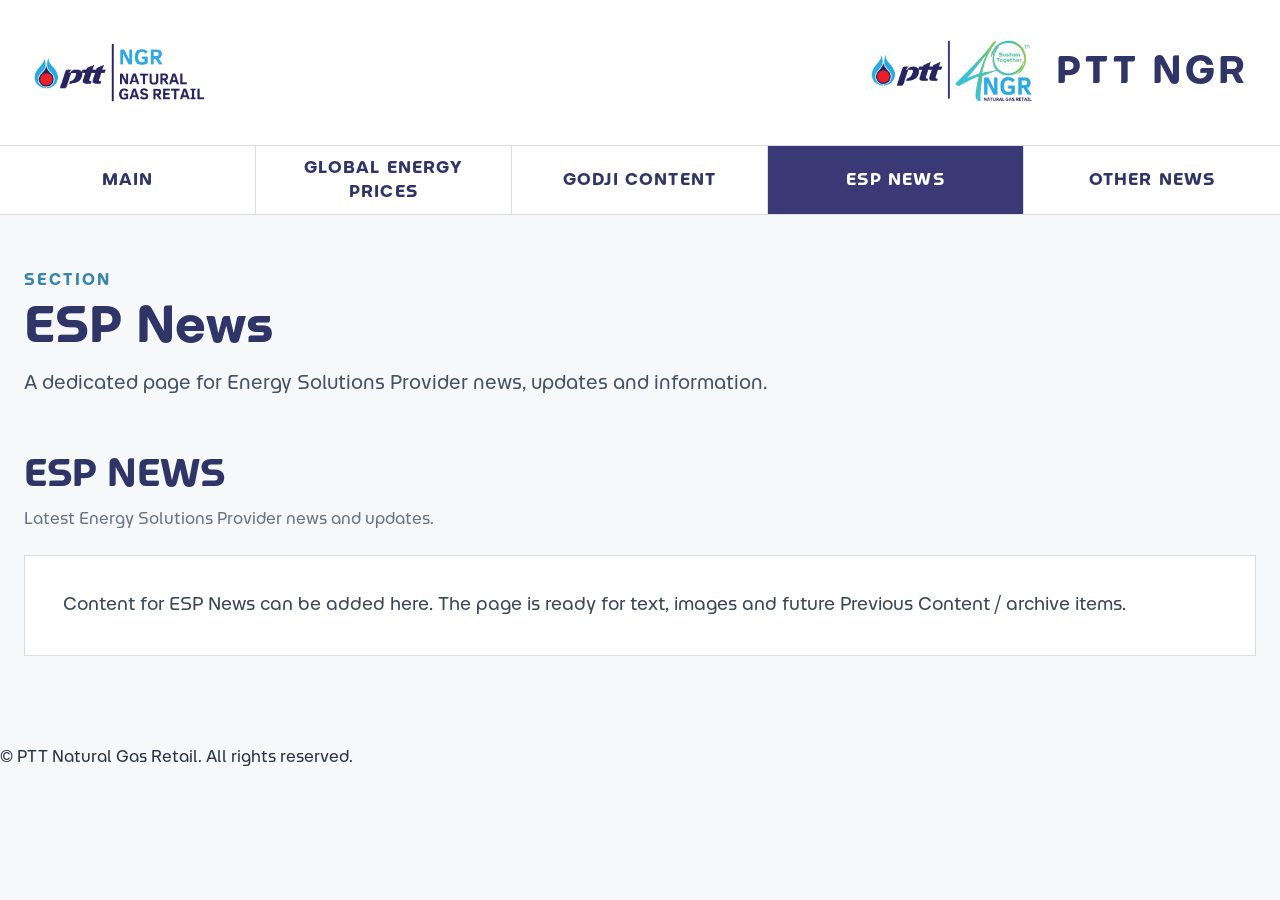
==== esp-news.html @ f8e851e9 "Add files via upload" ====
<!DOCTYPE html>
<html lang="en">
<head>
  <meta charset="UTF-8" />
  <meta name="viewport" content="width=device-width, initial-scale=1.0" />
  <title>PTT NGR | ESP News</title>

  <style>
    @font-face {
      font-family: "PTT45";
      src: url("assets/PTT45Pride-Regular.otf") format("opentype");
      font-weight: 400;
    }
    @font-face {
      font-family: "PTT45";
      src: url("assets/PTT45Pride-Bold.otf") format("opentype");
      font-weight: 700;
    }

    :root {
      --navy: #2f3567;
      --navy-dark: #292c5a;
      --blue: #3785a8;
      --line: #d7dbe2;
      --text: #263445;
      --muted: #667486;
      --page: #f7f8fa;
      --white: #ffffff;
    }

    * {
      box-sizing: border-box;
    }

    html {
      scroll-behavior: smooth;
    }

    body {
      margin: 0;
      background: var(--page);
      color: var(--text);
      font-family: "PTT45", Arial, sans-serif;
    }

    /* =========================
       HEADER
    ========================= */
    .site-header {
      background: var(--white);
      border-bottom: 1px solid var(--line);
    }

    .top-header {
      min-height: 145px;
      padding: 22px 32px;
      display: flex;
      align-items: center;
      justify-content: space-between;
      gap: 30px;
    }

    .brand-left img {
      width: 175px;
      max-width: 100%;
      display: block;
      object-fit: contain;
    }

    .brand-right {
      display: flex;
      align-items: center;
      gap: 22px;
      margin-left: auto;
    }

    .brand-anniversary {
      width: 165px;
      max-height: 95px;
      object-fit: contain;
      display: block;
    }

    .portal-title {
      text-align: right;
      white-space: nowrap;
    }

    .portal-title strong {
      display: block;
      color: var(--navy);
      font-size: clamp(30px, 3vw, 50px);
      line-height: 1;
      letter-spacing: 0.08em;
      font-weight: 700;
    }

    .portal-title span {
      display: block;
      margin-top: 10px;
      color: #3c4858;
      font-size: 16px;
    }

    /* =========================
       NAV
    ========================= */
    .main-nav {
      display: grid;
      grid-template-columns: repeat(5, 1fr);
      border-top: 1px solid var(--line);
    }

    .main-nav a {
      min-height: 68px;
      padding: 0 20px;
      display: flex;
      align-items: center;
      justify-content: center;
      border-right: 1px solid var(--line);
      color: var(--navy);
      text-decoration: none;
      font-size: 17px;
      font-weight: 700;
      letter-spacing: 0.07em;
      text-align: center;
      transition: background 0.2s ease, color 0.2s ease;
    }

    .main-nav a:last-child {
      border-right: 0;
    }

    .main-nav a:hover,
    .main-nav a.active {
      background: #3a3975;
      color: white;
    }

    /* =========================
       PAGE
    ========================= */
    .page {
      width: min(1280px, calc(100% - 48px));
      margin: 0 auto;
      padding: 54px 0 90px;
    }

    .eyebrow {
      margin: 0 0 7px;
      color: var(--blue);
      font-size: 16px;
      font-weight: 700;
      letter-spacing: 0.12em;
      text-transform: uppercase;
    }

    .page-title {
      margin: 0;
      color: var(--navy);
      font-size: clamp(34px, 4vw, 54px);
      line-height: 1.1;
      font-weight: 700;
    }

    .page-intro {
      max-width: 900px;
      margin: 14px 0 0;
      color: #435264;
      font-size: 19px;
      line-height: 1.55;
    }

    /* =========================
       CONTENT SECTIONS
    ========================= */
    .content-section {
      margin-top: 54px;
    }

    .section-heading {
      margin-bottom: 22px;
    }

    .section-heading h2 {
      margin: 0;
      color: var(--navy);
      font-size: clamp(28px, 3vw, 40px);
      line-height: 1.15;
    }

    .section-heading p {
      max-width: 950px;
      margin: 10px 0 0;
      color: var(--muted);
      font-size: 16px;
      line-height: 1.6;
    }

    /* About */
    .about-card {
      background: var(--white);
      border: 1px solid var(--line);
      padding: 34px 38px;
    }

    .about-card p {
      margin: 0;
      font-size: 18px;
      line-height: 1.75;
      color: #394757;
    }

    .about-card p + p {
      margin-top: 18px;
    }

    .more-info {
      margin-top: 24px;
      font-size: 17px;
      line-height: 1.6;
    }

    .more-info a {
      color: var(--blue);
      font-weight: 700;
      text-decoration: none;
    }

    .more-info a:hover {
      text-decoration: underline;
    }


    /* About our Business: text and map inside the same white card */
    .about-card-with-map {
      display: grid;
      grid-template-columns: minmax(0, 1fr) 300px;
      gap: 32px;
      align-items: stretch;
    }

    .about-text {
      min-width: 0;
    }

    .about-map {
      appearance: none;
      font: inherit;
      color: inherit;
      text-align: left;
      width: 300px;
      align-self: start;
      justify-self: end;
      margin: 0;
      border: 1px solid var(--line);
      background: var(--white);
      padding: 8px;
      cursor: zoom-in;
    }

    .about-map img {
      width: 100%;
      height: auto;
      display: block;
      object-fit: contain;
    }

    /* Value-chain images: always stay inside the white content card */
    .process-stack {
      width: 100%;
      margin: 18px 0 34px;
    }

    .process-card {
      width: 100%;
      max-width: 100%;
      overflow: hidden;
      border: 1px solid var(--line);
      background: var(--white);
      padding: 10px;
    }

    .process-card img {
      display: block;
      width: 100%;
      max-width: 100%;
      height: auto;
      margin: 0 auto;
      object-fit: contain;
    }

    /* Click-to-enlarge image viewer */
    .image-modal {
      position: fixed;
      inset: 0;
      z-index: 9999;
      display: none;
      align-items: center;
      justify-content: center;
      padding: 0;
      background: rgba(10, 15, 30, 0.82);
      cursor: zoom-out;
    }

    .image-modal.is-open {
      display: flex;
    }

    .image-modal img {
      display: block;
      max-width: 100vw;
      max-height: 100vh;
      width: auto;
      height: auto;
      object-fit: contain;
      background: #fff;
      box-shadow: 0 18px 60px rgba(0, 0, 0, 0.45);
      cursor: default;
    }

    .image-modal .close-button {
      position: fixed;
      top: 18px;
      right: 22px;
      width: 42px;
      height: 42px;
      border: 0;
      border-radius: 50%;
      background: #fff;
      color: var(--navy);
      font-size: 28px;
      line-height: 42px;
      cursor: pointer;
    }

    @media (max-width: 900px) {
      .top-header {
        min-height: auto;
        padding: 20px 24px;
      }

      .brand-left img {
        width: 145px;
      }

      .brand-anniversary {
        width: 120px;
      }

      .portal-title span {
        font-size: 15px;
      }

      .page {
        width: min(100% - 36px, 1280px);
        padding-top: 42px;
      }

      .about-card {
        padding: 28px;
      }

      .about-card p {
        font-size: 17px;
      }

      .process-card,
      .map-card {
        padding: 12px;
      }

      .about-map {
        width: min(260px, 40%);
        align-self: start;
        justify-self: end;
      }
    }

    /* =========================
       MOBILE
    ========================= */
    @media (max-width: 640px) {
      .top-header {
        padding: 16px;
        gap: 14px;
      }

      .brand-left img {
        width: 100px;
      }

      .brand-right {
        gap: 10px;
      }

      .brand-anniversary {
        width: 70px;
      }

      .portal-title strong {
        font-size: 22px;
        letter-spacing: 0.05em;
      }

      .portal-title span {
        margin-top: 5px;
        font-size: 10px;
      }

      .main-nav {
        grid-template-columns: repeat(2, 1fr);
      }

      .main-nav a {
        min-height: 52px;
        padding: 8px 10px;
        border-bottom: 1px solid var(--line);
        font-size: 13px;
        letter-spacing: 0.03em;
      }

      .main-nav a:nth-child(2) {
        border-right: 0;
      }

      .page {
        width: calc(100% - 28px);
        padding: 34px 0 60px;
      }

      .eyebrow {
        font-size: 12px;
      }

      .page-title {
        font-size: 32px;
      }

      .page-intro {
        margin-top: 10px;
        font-size: 15px;
        line-height: 1.55;
      }

      .content-section {
        margin-top: 38px;
      }

      .section-heading {
        margin-bottom: 16px;
      }

      .section-heading h2 {
        font-size: 26px;
      }

      .section-heading p {
        margin-top: 7px;
        font-size: 15px;
      }

      .about-card {
        padding: 22px 18px;
      }

      .about-card p {
        font-size: 15px;
        line-height: 1.65;
      }

      .about-map {
        width: min(100%, 220px);
        margin: 20px auto 0;
        padding: 6px;
      }

      .process-stack {
        gap: 18px;
      }

      .process-card,
      .map-card {
        padding: 6px;
      }

      .image-note {
        font-size: 12px;
      }

      .more-info {
        margin-top: 18px;
        font-size: 15px;
      }

      .image-modal {
        padding: 14px;
      }

      .image-modal .close-button {
        top: 10px;
        right: 10px;
        width: 38px;
        height: 38px;
        font-size: 25px;
        line-height: 38px;
      }

      .process-card {
        padding: 6px;
      }
    }
  
    @media (max-width: 900px) {
      .about-card-with-map {
        grid-template-columns: minmax(0, 1fr) 180px;
        gap: 22px;
      }
    }

    @media (max-width: 700px) {
      .about-card-with-map {
        grid-template-columns: 1fr;
      }

      .about-map {
        width: min(100%, 220px);
        justify-self: center;
        margin-top: 8px;
      }
    }

  </style>
</head>

<body>

  <header class="site-header">
    <div class="top-header">

      <!-- LEFT LOGO -->
      <div class="brand-left">
        <img src="assets/PTT NGR color_0.png" alt="PTT NGR">
      </div>

      <!-- RIGHT LOGOS + PORTAL NAME -->
      <div class="brand-right">
        <img class="brand-anniversary" src="assets/PTT_40_years.png" alt="PTT NGR 40 Years">

        <div class="portal-title">
          <strong>PTT NGR</strong>
        </div>
      </div>

    </div>

    <nav class="main-nav">
      <a href="index.html">MAIN</a>
      <a href="global-energy-prices.html">GLOBAL ENERGY PRICES</a>
      <a href="godji-content.html">GODJI CONTENT</a>
      <a class="active" href="esp-news.html">ESP NEWS</a>
      <a href="other-news.html">OTHER NEWS</a>
    </nav>
  </header>


  <main class="page">

    <p class="eyebrow">SECTION</p>
    <h1 class="page-title">ESP News</h1>
    <p class="page-intro">
      A dedicated page for Energy Solutions Provider news, updates and information.
    </p>

    <section class="content-section">
      <div class="section-heading">
        <h2>ESP NEWS</h2>
        <p>Latest Energy Solutions Provider news and updates.</p>
      </div>

      <div class="about-card">
        <p>
          Content for ESP News can be added here. The page is ready for text,
          images and future Previous Content / archive items.
        </p>
      </div>
    </section>

  </main>


  <footer>
    © PTT Natural Gas Retail. All rights reserved.
  </footer>


  <!-- Full-size image viewer -->
  <div class="image-modal" id="imageModal" aria-hidden="true">
    <button class="close-button" type="button" aria-label="Close image viewer">×</button>
    <img id="imageModalImg" src="" alt="">
  </div>

  <script>
    (function () {
      const modal = document.getElementById('imageModal');
      const modalImg = document.getElementById('imageModalImg');
      const closeButton = modal.querySelector('.close-button');
      const mapButton = document.querySelector('.about-map');

      function openModal(src, alt) {
        modalImg.src = src;
        modalImg.alt = alt || '';
        modal.classList.add('is-open');
        modal.setAttribute('aria-hidden', 'false');
        document.body.style.overflow = 'hidden';
      }

      function closeModal() {
        modal.classList.remove('is-open');
        modal.setAttribute('aria-hidden', 'true');
        document.body.style.overflow = '';
      }

      if (mapButton) {
        mapButton.addEventListener('click', function () {
          const img = mapButton.querySelector('img');
          openModal(img.src, img.alt);
        });
      }

      closeButton.addEventListener('click', closeModal);

      modal.addEventListener('click', function (event) {
        if (event.target === modal) closeModal();
      });

      document.addEventListener('keydown', function (event) {
        if (event.key === 'Escape' && modal.classList.contains('is-open')) {
          closeModal();
        }
      });
    })();
  </script>

</body>
</html>
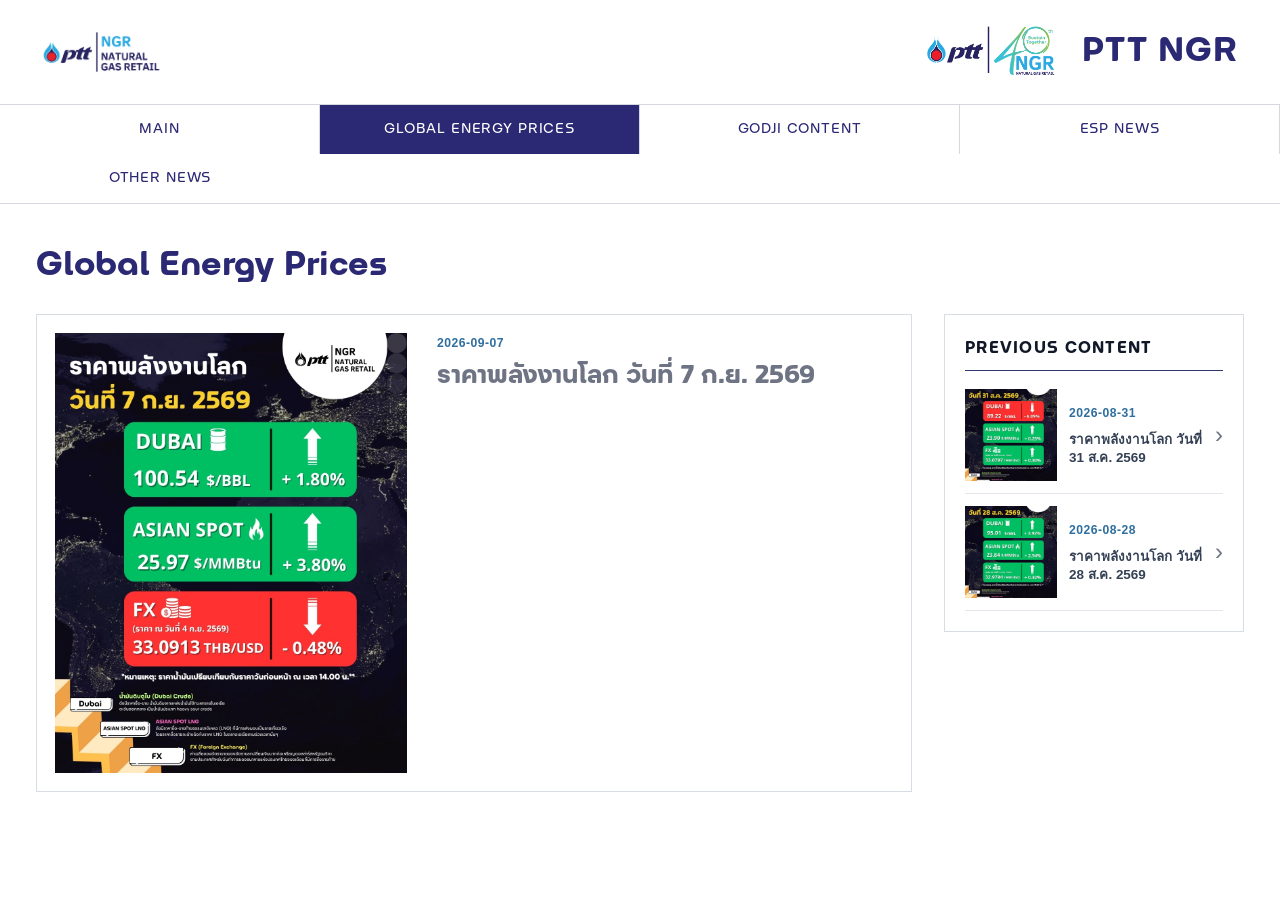
==== commit 82fab668: "Add files via upload" ====
--- a/esp-news.html
+++ b/esp-news.html
@@ -1,646 +1,576 @@
-<!DOCTYPE html>
+<!doctype html>
 <html lang="en">
 <head>
-  <meta charset="UTF-8" />
-  <meta name="viewport" content="width=device-width, initial-scale=1.0" />
-  <title>PTT NGR | ESP News</title>
-
-  <style>
-    @font-face {
-      font-family: "PTT45";
-      src: url("assets/PTT45Pride-Regular.otf") format("opentype");
-      font-weight: 400;
-    }
-    @font-face {
-      font-family: "PTT45";
-      src: url("assets/PTT45Pride-Bold.otf") format("opentype");
-      font-weight: 700;
-    }
-
-    :root {
-      --navy: #2f3567;
-      --navy-dark: #292c5a;
-      --blue: #3785a8;
-      --line: #d7dbe2;
-      --text: #263445;
-      --muted: #667486;
-      --page: #f7f8fa;
-      --white: #ffffff;
-    }
-
-    * {
-      box-sizing: border-box;
-    }
-
-    html {
-      scroll-behavior: smooth;
-    }
-
-    body {
-      margin: 0;
-      background: var(--page);
-      color: var(--text);
-      font-family: "PTT45", Arial, sans-serif;
-    }
-
-    /* =========================
-       HEADER
-    ========================= */
-    .site-header {
-      background: var(--white);
-      border-bottom: 1px solid var(--line);
-    }
-
-    .top-header {
-      min-height: 145px;
-      padding: 22px 32px;
-      display: flex;
-      align-items: center;
-      justify-content: space-between;
-      gap: 30px;
-    }
-
-    .brand-left img {
-      width: 175px;
-      max-width: 100%;
-      display: block;
-      object-fit: contain;
-    }
-
-    .brand-right {
-      display: flex;
-      align-items: center;
-      gap: 22px;
-      margin-left: auto;
-    }
-
-    .brand-anniversary {
-      width: 165px;
-      max-height: 95px;
-      object-fit: contain;
-      display: block;
-    }
-
-    .portal-title {
-      text-align: right;
-      white-space: nowrap;
-    }
-
-    .portal-title strong {
-      display: block;
-      color: var(--navy);
-      font-size: clamp(30px, 3vw, 50px);
-      line-height: 1;
-      letter-spacing: 0.08em;
-      font-weight: 700;
-    }
-
-    .portal-title span {
-      display: block;
-      margin-top: 10px;
-      color: #3c4858;
-      font-size: 16px;
-    }
-
-    /* =========================
-       NAV
-    ========================= */
-    .main-nav {
-      display: grid;
-      grid-template-columns: repeat(5, 1fr);
-      border-top: 1px solid var(--line);
-    }
-
-    .main-nav a {
-      min-height: 68px;
-      padding: 0 20px;
-      display: flex;
-      align-items: center;
-      justify-content: center;
-      border-right: 1px solid var(--line);
-      color: var(--navy);
-      text-decoration: none;
-      font-size: 17px;
-      font-weight: 700;
-      letter-spacing: 0.07em;
-      text-align: center;
-      transition: background 0.2s ease, color 0.2s ease;
-    }
-
-    .main-nav a:last-child {
-      border-right: 0;
-    }
-
-    .main-nav a:hover,
-    .main-nav a.active {
-      background: #3a3975;
-      color: white;
-    }
-
-    /* =========================
-       PAGE
-    ========================= */
-    .page {
-      width: min(1280px, calc(100% - 48px));
-      margin: 0 auto;
-      padding: 54px 0 90px;
-    }
-
-    .eyebrow {
-      margin: 0 0 7px;
-      color: var(--blue);
-      font-size: 16px;
-      font-weight: 700;
-      letter-spacing: 0.12em;
-      text-transform: uppercase;
-    }
-
-    .page-title {
-      margin: 0;
-      color: var(--navy);
-      font-size: clamp(34px, 4vw, 54px);
-      line-height: 1.1;
-      font-weight: 700;
-    }
-
-    .page-intro {
-      max-width: 900px;
-      margin: 14px 0 0;
-      color: #435264;
-      font-size: 19px;
-      line-height: 1.55;
-    }
-
-    /* =========================
-       CONTENT SECTIONS
-    ========================= */
-    .content-section {
-      margin-top: 54px;
-    }
-
-    .section-heading {
-      margin-bottom: 22px;
-    }
-
-    .section-heading h2 {
-      margin: 0;
-      color: var(--navy);
-      font-size: clamp(28px, 3vw, 40px);
-      line-height: 1.15;
-    }
-
-    .section-heading p {
-      max-width: 950px;
-      margin: 10px 0 0;
-      color: var(--muted);
-      font-size: 16px;
-      line-height: 1.6;
-    }
-
-    /* About */
-    .about-card {
-      background: var(--white);
-      border: 1px solid var(--line);
-      padding: 34px 38px;
-    }
-
-    .about-card p {
-      margin: 0;
-      font-size: 18px;
-      line-height: 1.75;
-      color: #394757;
-    }
-
-    .about-card p + p {
-      margin-top: 18px;
-    }
-
-    .more-info {
-      margin-top: 24px;
-      font-size: 17px;
-      line-height: 1.6;
-    }
-
-    .more-info a {
-      color: var(--blue);
-      font-weight: 700;
-      text-decoration: none;
-    }
-
-    .more-info a:hover {
-      text-decoration: underline;
-    }
-
-
-    /* About our Business: text and map inside the same white card */
-    .about-card-with-map {
-      display: grid;
-      grid-template-columns: minmax(0, 1fr) 300px;
-      gap: 32px;
-      align-items: stretch;
-    }
-
-    .about-text {
-      min-width: 0;
-    }
-
-    .about-map {
-      appearance: none;
-      font: inherit;
-      color: inherit;
-      text-align: left;
-      width: 300px;
-      align-self: start;
-      justify-self: end;
-      margin: 0;
-      border: 1px solid var(--line);
-      background: var(--white);
-      padding: 8px;
-      cursor: zoom-in;
-    }
-
-    .about-map img {
-      width: 100%;
-      height: auto;
-      display: block;
-      object-fit: contain;
-    }
-
-    /* Value-chain images: always stay inside the white content card */
-    .process-stack {
-      width: 100%;
-      margin: 18px 0 34px;
-    }
-
-    .process-card {
-      width: 100%;
-      max-width: 100%;
-      overflow: hidden;
-      border: 1px solid var(--line);
-      background: var(--white);
-      padding: 10px;
-    }
-
-    .process-card img {
-      display: block;
-      width: 100%;
-      max-width: 100%;
-      height: auto;
-      margin: 0 auto;
-      object-fit: contain;
-    }
-
-    /* Click-to-enlarge image viewer */
-    .image-modal {
-      position: fixed;
-      inset: 0;
-      z-index: 9999;
-      display: none;
-      align-items: center;
-      justify-content: center;
-      padding: 0;
-      background: rgba(10, 15, 30, 0.82);
-      cursor: zoom-out;
-    }
-
-    .image-modal.is-open {
-      display: flex;
-    }
-
-    .image-modal img {
-      display: block;
-      max-width: 100vw;
-      max-height: 100vh;
-      width: auto;
-      height: auto;
-      object-fit: contain;
-      background: #fff;
-      box-shadow: 0 18px 60px rgba(0, 0, 0, 0.45);
-      cursor: default;
-    }
-
-    .image-modal .close-button {
-      position: fixed;
-      top: 18px;
-      right: 22px;
-      width: 42px;
-      height: 42px;
-      border: 0;
-      border-radius: 50%;
-      background: #fff;
-      color: var(--navy);
-      font-size: 28px;
-      line-height: 42px;
-      cursor: pointer;
-    }
-
-    @media (max-width: 900px) {
-      .top-header {
-        min-height: auto;
-        padding: 20px 24px;
+<meta charset="utf-8">
+<meta name="viewport" content="width=device-width, initial-scale=1">
+<title>ESP News — PTT NGR</title>
+<link rel="stylesheet" href="style.css">
+<style>
+
+/* ===== CONTENT LAYOUT ===== */
+.page-grid{
+  display:grid;
+  grid-template-columns:minmax(0, 2.25fr) minmax(300px, .75fr);
+  gap:32px;
+  align-items:start;
+  margin-top:28px;
+}
+
+.latest-content{
+  min-width:0;
+}
+
+.latest-card{
+  border:1px solid #d8dce5;
+  background:#fff;
+  padding:18px;
+  display:grid;
+  grid-template-columns:minmax(280px, 42%) minmax(0, 1fr);
+  gap:30px;
+  align-items:start;
+}
+
+.latest-image{
+  width:100%;
+  overflow:hidden;
+  background:#eef1f5;
+  align-self:start;
+}
+
+.latest-image img{
+  width:100%;
+  height:auto;
+  object-fit:contain;
+  display:block;
+}
+
+/* Image-only content: keep the portrait image centered and flush to the top. */
+.latest-card.image-only{
+  display:flex;
+  justify-content:center;
+  align-items:flex-start;
+  padding:18px;
+}
+
+.latest-card.image-only .latest-image{
+  width:min(100%, 620px);
+  margin:0 auto;
+}
+
+.latest-copy{
+  min-width:0;
+  font-size:.94rem;
+}
+
+.latest-copy time,
+.previous-copy time{
+  display:block;
+  color:#2f6f9f;
+  font-size:.76rem;
+  font-weight:700;
+  letter-spacing:.04em;
+  margin-bottom:8px;
+}
+
+.latest-copy h3{
+  margin:0 0 12px;
+  font-size:clamp(1.45rem, 2vw, 2.05rem);
+  line-height:1.18;
+}
+
+.content-paragraphs p{
+  margin:0 0 14px;
+  line-height:1.68;
+  font-size:.94rem;
+  color:#344054;
+}
+
+.content-paragraphs p:last-child{
+  margin-bottom:18px;
+}
+
+.read-more{
+  display:inline-block;
+  padding:10px 16px;
+  border:1px solid #30386b;
+  color:#30386b;
+  text-decoration:none;
+  font-weight:700;
+  letter-spacing:.06em;
+  font-size:.72rem;
+}
+
+.read-more:hover{
+  background:#30386b;
+  color:#fff;
+}
+
+.previous-sidebar{
+  border:1px solid #d8dce5;
+  background:#fff;
+  padding:20px;
+}
+
+.previous-sidebar h3{
+  margin:0 0 10px;
+  padding-bottom:9px;
+  border-bottom:1px solid #30386b;
+  font-size:1rem;
+  letter-spacing:.08em;
+  text-transform:uppercase;
+}
+
+.previous-list{
+  display:flex;
+  flex-direction:column;
+}
+
+.previous-item{
+  display:grid;
+  grid-template-columns:92px minmax(0,1fr) auto;
+  gap:12px;
+  align-items:center;
+  padding:12px 0;
+  border-bottom:1px solid #e3e6ec;
+  text-decoration:none;
+  color:inherit;
+  cursor:pointer;
+  background:none;
+  border-left:0;
+  border-right:0;
+  border-top:0;
+  width:100%;
+  text-align:left;
+  font:inherit;
+}
+
+.previous-item:first-child{
+  padding-top:8px;
+}
+
+.previous-item img{
+  width:92px;
+  aspect-ratio:1/1;
+  object-fit:cover;
+  display:block;
+  background:#eef1f5;
+}
+
+.previous-copy{
+  min-width:0;
+}
+
+.previous-copy span{
+  display:block;
+  font-size:.84rem;
+  line-height:1.38;
+  font-weight:600;
+  color:#344054;
+}
+
+.previous-item b{
+  font-size:1.5rem;
+  line-height:1;
+  font-weight:400;
+  color:#6f7484;
+}
+
+.previous-item:hover .previous-copy span{
+  color:#2f6f9f;
+}
+
+.empty-state{
+  border:1px dashed #c9ced8;
+  padding:24px;
+  color:#6f7484;
+  background:#fff;
+  font-size:.92rem;
+}
+
+.loading{
+  color:#6f7484;
+  font-size:.92rem;
+}
+
+/* Tablet */
+@media(max-width:1050px){
+  .page-grid{
+    grid-template-columns:minmax(0, 1.75fr) minmax(280px, .85fr);
+    gap:24px;
+  }
+
+  .latest-card{
+    grid-template-columns:minmax(230px, 42%) minmax(0, 1fr);
+    gap:22px;
+    padding:16px;
+  }
+
+  .latest-copy h3{
+    font-size:1.7rem;
+  }
+
+  .content-paragraphs p{
+    font-size:.91rem;
+  }
+}
+
+/* Small tablet */
+@media(max-width:820px){
+  .page-grid{
+    grid-template-columns:1fr;
+    gap:24px;
+  }
+
+  .previous-sidebar{
+    order:2;
+  }
+
+  .previous-list{
+    display:grid;
+    grid-template-columns:repeat(2, minmax(0, 1fr));
+    column-gap:20px;
+  }
+
+  .previous-item{
+    grid-template-columns:78px minmax(0, 1fr) auto;
+  }
+
+  .previous-item img{
+    width:78px;
+  }
+}
+
+/* Mobile */
+@media(max-width:620px){
+  .page-grid{
+    margin-top:22px;
+  }
+
+  .latest-card{
+    grid-template-columns:1fr;
+    gap:18px;
+    padding:14px;
+  }
+
+  .latest-image{
+    width:min(100%, 430px);
+    margin:0 auto;
+  }
+
+  .latest-copy{
+    font-size:.9rem;
+  }
+
+  .latest-copy time{
+    font-size:.73rem;
+    margin-bottom:6px;
+  }
+
+  .latest-copy h3{
+    font-size:1.5rem;
+    margin-bottom:10px;
+  }
+
+  .content-paragraphs p{
+    font-size:.9rem;
+    line-height:1.65;
+    margin-bottom:13px;
+  }
+
+  .previous-sidebar{
+    padding:16px;
+  }
+
+  .previous-list{
+    display:flex;
+  }
+
+  .previous-item{
+    grid-template-columns:76px minmax(0,1fr) auto;
+    gap:10px;
+    padding:10px 0;
+  }
+
+  .previous-item img{
+    width:76px;
+  }
+
+  .previous-copy time{
+    font-size:.7rem;
+    margin-bottom:4px;
+  }
+
+  .previous-copy span{
+    font-size:.82rem;
+  }
+
+  .previous-item b{
+    font-size:1.3rem;
+  }
+
+  .read-more{
+    padding:9px 13px;
+    font-size:.68rem;
+  }
+}
+
+@media(max-width:380px){
+  .latest-card{
+    padding:10px;
+  }
+
+  .latest-copy h3{
+    font-size:1.35rem;
+  }
+
+  .content-paragraphs p{
+    font-size:.86rem;
+  }
+}
+
+</style>
+</head>
+<body>
+<header>
+  <a href="index.html" aria-label="PTT NGR Main">
+    <img class="logo" src="assets/PTT NGR color_0.png" alt="PTT NGR logo">
+  </a>
+
+  <div class="header-right">
+    <img class="anniversary-logo" src="assets/PTT_40_years.png" alt="PTT 40 years NGR Natural Gas Retail">
+    <div class="brand">
+      <h1>PTT NGR</h1>
+    </div>
+  </div>
+</header>
+
+<nav class="nav" aria-label="Main navigation">
+  <a href="index.html">MAIN</a>
+  <a href="global-energy-prices.html" class="active">GLOBAL ENERGY PRICES</a>
+  <a href="godji-content.html">GODJI CONTENT</a>
+  <a href="esp-news.html">ESP NEWS</a>
+  <a href="other-news.html">OTHER NEWS</a>
+</nav>
+
+<main>
+  <h2>Global Energy Prices</h2>
+
+  <div class="page-grid">
+    <section class="latest-content" aria-label="Latest content">
+      <div id="latest-content" class="loading">Loading content…</div>
+    </section>
+
+    <aside class="previous-sidebar" aria-label="Previous Content">
+      <h3>Previous Content</h3>
+      <div id="previous-content" class="previous-list loading">Loading content…</div>
+    </aside>
+  </div>
+</main>
+
+<script>
+const DATA_FILE = "assets/content/global-energy-prices.json";
+let allItems = [];
+
+function safeText(value) {
+  return value == null ? "" : String(value);
+}
+
+function getParagraphs(item) {
+  if (Array.isArray(item.paragraphs)) {
+    return item.paragraphs
+      .map(p => safeText(p).trim())
+      .filter(Boolean);
+  }
+
+  return safeText(item.description)
+    .split(/\n\s*\n/)
+    .map(p => p.trim())
+    .filter(Boolean);
+}
+
+function renderLatest(item) {
+  const container = document.getElementById('latest-content');
+
+  if (!item) {
+    container.innerHTML = '<div class="empty-state">No content has been added yet.</div>';
+    return;
+  }
+
+  const headline = safeText(item.headline).trim();
+  const date = safeText(item.date).trim();
+  const image = safeText(item.image).trim();
+  const link = safeText(item.link).trim();
+  const paragraphs = getParagraphs(item);
+
+  const hasText = Boolean(headline || date || paragraphs.length || link);
+  const card = document.createElement('article');
+  card.className = 'latest-card' + (hasText ? '' : ' image-only');
+
+  if (image) {
+    const imageWrap = document.createElement('div');
+    imageWrap.className = 'latest-image';
+
+    const img = document.createElement('img');
+    img.src = image;
+    img.alt = headline || 'Content image';
+    img.loading = 'eager';
+
+    imageWrap.appendChild(img);
+    card.appendChild(imageWrap);
+  }
+
+  if (hasText) {
+    const copy = document.createElement('div');
+    copy.className = 'latest-copy';
+
+    if (date) {
+      const time = document.createElement('time');
+      time.dateTime = date;
+      time.textContent = date;
+      copy.appendChild(time);
+    }
+
+    if (headline) {
+      const h3 = document.createElement('h3');
+      h3.textContent = headline;
+      copy.appendChild(h3);
+    }
+
+    if (paragraphs.length) {
+      const paragraphsContainer = document.createElement('div');
+      paragraphsContainer.className = 'content-paragraphs';
+
+      paragraphs.forEach(paragraph => {
+        const p = document.createElement('p');
+        p.textContent = paragraph;
+        paragraphsContainer.appendChild(p);
+      });
+
+      copy.appendChild(paragraphsContainer);
+    }
+
+    if (link) {
+      const button = document.createElement('a');
+      button.className = 'read-more';
+      button.href = link;
+      button.textContent = 'READ MORE →';
+
+      if (/^https?:\/\//i.test(link)) {
+        button.target = '_blank';
+        button.rel = 'noopener noreferrer';
       }
 
-      .brand-left img {
-        width: 145px;
-      }
-
-      .brand-anniversary {
-        width: 120px;
-      }
-
-      .portal-title span {
-        font-size: 15px;
-      }
-
-      .page {
-        width: min(100% - 36px, 1280px);
-        padding-top: 42px;
-      }
-
-      .about-card {
-        padding: 28px;
-      }
-
-      .about-card p {
-        font-size: 17px;
-      }
-
-      .process-card,
-      .map-card {
-        padding: 12px;
-      }
-
-      .about-map {
-        width: min(260px, 40%);
-        align-self: start;
-        justify-self: end;
-      }
-    }
-
-    /* =========================
-       MOBILE
-    ========================= */
-    @media (max-width: 640px) {
-      .top-header {
-        padding: 16px;
-        gap: 14px;
-      }
-
-      .brand-left img {
-        width: 100px;
-      }
-
-      .brand-right {
-        gap: 10px;
-      }
-
-      .brand-anniversary {
-        width: 70px;
-      }
-
-      .portal-title strong {
-        font-size: 22px;
-        letter-spacing: 0.05em;
-      }
-
-      .portal-title span {
-        margin-top: 5px;
-        font-size: 10px;
-      }
-
-      .main-nav {
-        grid-template-columns: repeat(2, 1fr);
-      }
-
-      .main-nav a {
-        min-height: 52px;
-        padding: 8px 10px;
-        border-bottom: 1px solid var(--line);
-        font-size: 13px;
-        letter-spacing: 0.03em;
-      }
-
-      .main-nav a:nth-child(2) {
-        border-right: 0;
-      }
-
-      .page {
-        width: calc(100% - 28px);
-        padding: 34px 0 60px;
-      }
-
-      .eyebrow {
-        font-size: 12px;
-      }
-
-      .page-title {
-        font-size: 32px;
-      }
-
-      .page-intro {
-        margin-top: 10px;
-        font-size: 15px;
-        line-height: 1.55;
-      }
-
-      .content-section {
-        margin-top: 38px;
-      }
-
-      .section-heading {
-        margin-bottom: 16px;
-      }
-
-      .section-heading h2 {
-        font-size: 26px;
-      }
-
-      .section-heading p {
-        margin-top: 7px;
-        font-size: 15px;
-      }
-
-      .about-card {
-        padding: 22px 18px;
-      }
-
-      .about-card p {
-        font-size: 15px;
-        line-height: 1.65;
-      }
-
-      .about-map {
-        width: min(100%, 220px);
-        margin: 20px auto 0;
-        padding: 6px;
-      }
-
-      .process-stack {
-        gap: 18px;
-      }
-
-      .process-card,
-      .map-card {
-        padding: 6px;
-      }
-
-      .image-note {
-        font-size: 12px;
-      }
-
-      .more-info {
-        margin-top: 18px;
-        font-size: 15px;
-      }
-
-      .image-modal {
-        padding: 14px;
-      }
-
-      .image-modal .close-button {
-        top: 10px;
-        right: 10px;
-        width: 38px;
-        height: 38px;
-        font-size: 25px;
-        line-height: 38px;
-      }
-
-      .process-card {
-        padding: 6px;
-      }
-    }
-  
-    @media (max-width: 900px) {
-      .about-card-with-map {
-        grid-template-columns: minmax(0, 1fr) 180px;
-        gap: 22px;
-      }
-    }
-
-    @media (max-width: 700px) {
-      .about-card-with-map {
-        grid-template-columns: 1fr;
-      }
-
-      .about-map {
-        width: min(100%, 220px);
-        justify-self: center;
-        margin-top: 8px;
-      }
-    }
-
-  </style>
-</head>
-
-<body>
-
-  <header class="site-header">
-    <div class="top-header">
-
-      <!-- LEFT LOGO -->
-      <div class="brand-left">
-        <img src="assets/PTT NGR color_0.png" alt="PTT NGR">
-      </div>
-
-      <!-- RIGHT LOGOS + PORTAL NAME -->
-      <div class="brand-right">
-        <img class="brand-anniversary" src="assets/PTT_40_years.png" alt="PTT NGR 40 Years">
-
-        <div class="portal-title">
-          <strong>PTT NGR</strong>
-        </div>
-      </div>
-
-    </div>
-
-    <nav class="main-nav">
-      <a href="index.html">MAIN</a>
-      <a href="global-energy-prices.html">GLOBAL ENERGY PRICES</a>
-      <a href="godji-content.html">GODJI CONTENT</a>
-      <a class="active" href="esp-news.html">ESP NEWS</a>
-      <a href="other-news.html">OTHER NEWS</a>
-    </nav>
-  </header>
-
-
-  <main class="page">
-
-    <p class="eyebrow">SECTION</p>
-    <h1 class="page-title">ESP News</h1>
-    <p class="page-intro">
-      A dedicated page for Energy Solutions Provider news, updates and information.
-    </p>
-
-    <section class="content-section">
-      <div class="section-heading">
-        <h2>ESP NEWS</h2>
-        <p>Latest Energy Solutions Provider news and updates.</p>
-      </div>
-
-      <div class="about-card">
-        <p>
-          Content for ESP News can be added here. The page is ready for text,
-          images and future Previous Content / archive items.
-        </p>
-      </div>
-    </section>
-
-  </main>
-
-
-  <footer>
-    © PTT Natural Gas Retail. All rights reserved.
-  </footer>
-
-
-  <!-- Full-size image viewer -->
-  <div class="image-modal" id="imageModal" aria-hidden="true">
-    <button class="close-button" type="button" aria-label="Close image viewer">×</button>
-    <img id="imageModalImg" src="" alt="">
-  </div>
-
-  <script>
-    (function () {
-      const modal = document.getElementById('imageModal');
-      const modalImg = document.getElementById('imageModalImg');
-      const closeButton = modal.querySelector('.close-button');
-      const mapButton = document.querySelector('.about-map');
-
-      function openModal(src, alt) {
-        modalImg.src = src;
-        modalImg.alt = alt || '';
-        modal.classList.add('is-open');
-        modal.setAttribute('aria-hidden', 'false');
-        document.body.style.overflow = 'hidden';
-      }
-
-      function closeModal() {
-        modal.classList.remove('is-open');
-        modal.setAttribute('aria-hidden', 'true');
-        document.body.style.overflow = '';
-      }
-
-      if (mapButton) {
-        mapButton.addEventListener('click', function () {
-          const img = mapButton.querySelector('img');
-          openModal(img.src, img.alt);
-        });
-      }
-
-      closeButton.addEventListener('click', closeModal);
-
-      modal.addEventListener('click', function (event) {
-        if (event.target === modal) closeModal();
+      copy.appendChild(button);
+    }
+
+    card.appendChild(copy);
+  }
+
+  container.innerHTML = '';
+  container.appendChild(card);
+}
+
+function renderPrevious(items) {
+  const container = document.getElementById('previous-content');
+  container.innerHTML = '';
+
+  if (!items.length) {
+    container.innerHTML = '<div class="empty-state">No previous content yet.</div>';
+    return;
+  }
+
+  items.forEach(item => {
+    const button = document.createElement('button');
+    button.type = 'button';
+    button.className = 'previous-item';
+
+    const image = safeText(item.image).trim();
+    const date = safeText(item.date).trim();
+    const headline = safeText(item.headline).trim();
+
+    if (image) {
+      const img = document.createElement('img');
+      img.src = image;
+      img.alt = '';
+      img.loading = 'lazy';
+      button.appendChild(img);
+    } else {
+      const placeholder = document.createElement('div');
+      placeholder.style.width = '92px';
+      placeholder.style.aspectRatio = '1/1';
+      placeholder.style.background = '#eef1f5';
+      button.appendChild(placeholder);
+    }
+
+    const copy = document.createElement('div');
+    copy.className = 'previous-copy';
+
+    if (date) {
+      const time = document.createElement('time');
+      time.dateTime = date;
+      time.textContent = date;
+      copy.appendChild(time);
+    }
+
+    const title = document.createElement('span');
+    title.textContent = headline || 'Untitled content';
+    copy.appendChild(title);
+
+    const arrow = document.createElement('b');
+    arrow.setAttribute('aria-hidden', 'true');
+    arrow.textContent = '›';
+
+    button.appendChild(copy);
+    button.appendChild(arrow);
+
+    button.addEventListener('click', () => {
+      const currentId = item.id || item.date;
+      window.location.hash = encodeURIComponent(currentId);
+      renderLatest(item);
+      renderPrevious(allItems.filter(other => (other.id || other.date) !== currentId));
+      document.getElementById('latest-content').scrollIntoView({
+        behavior: 'smooth',
+        block: 'start'
       });
-
-      document.addEventListener('keydown', function (event) {
-        if (event.key === 'Escape' && modal.classList.contains('is-open')) {
-          closeModal();
-        }
-      });
-    })();
-  </script>
-
+    });
+
+    container.appendChild(button);
+  });
+}
+
+async function loadContent() {
+  try {
+    const response = await fetch(DATA_FILE + '?v=' + Date.now());
+
+    if (!response.ok) {
+      throw new Error('Could not load ' + DATA_FILE);
+    }
+
+    const data = await response.json();
+    allItems = Array.isArray(data.items) ? data.items : [];
+
+    const hash = decodeURIComponent(window.location.hash.replace(/^#/, ''));
+    const selected = hash
+      ? allItems.find(item => item.id === hash || item.date === hash)
+      : allItems[0];
+
+    const current = selected || allItems[0];
+    renderLatest(current);
+
+    const currentId = current ? (current.id || current.date) : '';
+    renderPrevious(
+      allItems.filter(item => (item.id || item.date) !== currentId)
+    );
+  } catch (error) {
+    document.getElementById('latest-content').innerHTML =
+      '<div class="empty-state">Content could not be loaded. Please check the JSON file path.</div>';
+    document.getElementById('previous-content').innerHTML = '';
+    console.error(error);
+  }
+}
+
+window.addEventListener('hashchange', loadContent);
+loadContent();
+</script>
 </body>
 </html>
--- a/style.css
+++ b/style.css
@@ -0,0 +1,480 @@
+@font-face {
+  font-family: "PTT45Pride";
+  src: url("assets/PTT45Pride-Regular.otf") format("opentype");
+  font-weight: 400;
+  font-style: normal;
+  font-display: swap;
+}
+@font-face {
+  font-family: "PTT45Pride";
+  src: url("assets/PTT45Pride-Light.otf") format("opentype");
+  font-weight: 300;
+  font-style: normal;
+  font-display: swap;
+}
+@font-face {
+  font-family: "PTT45Pride";
+  src: url("assets/PTT45Pride-Bold.otf") format("opentype");
+  font-weight: 700;
+  font-style: normal;
+  font-display: swap;
+}
+
+:root{
+  --ptt-blue:#2b2874;
+  --ptt-cyan:#29a9df;
+  --border:#d5d9df;
+  --text:#111827;
+  --muted:#667085;
+  --paper:#ffffff;
+  --soft:#f6f8fa;
+}
+
+*{box-sizing:border-box}
+
+body{
+  margin:0;
+  background:#fff;
+  color:var(--text);
+  font-family:Arial, Helvetica, sans-serif;
+  line-height:1.65;
+}
+
+h1,h2,h3,h4,.brand,.nav a,.eyebrow,.archive-date,.archive-title,.content-meta{
+  font-family:"PTT45Pride", Arial, sans-serif;
+}
+
+header{
+  min-height:102px;
+  padding:18px 42px;
+  display:flex;
+  align-items:center;
+  justify-content:space-between;
+  gap:30px;
+  border-bottom:1px solid var(--border);
+}
+
+.logo{
+  height:62px;
+  width:auto;
+  object-fit:contain;
+  display:block;
+}
+
+.header-right{
+  display:flex;
+  align-items:center;
+  justify-content:flex-end;
+  gap:26px;
+}
+
+.anniversary-logo{
+  height:68px;
+  width:auto;
+  max-width:170px;
+  object-fit:contain;
+  display:block;
+}
+
+.brand{
+  text-align:right;
+  color:var(--ptt-blue);
+}
+
+.brand h1{
+  margin:0;
+  font-size:34px;
+  line-height:1.05;
+  letter-spacing:.03em;
+}
+
+.brand p{
+  margin:8px 0 0;
+  font-family:Arial, Helvetica, sans-serif;
+  color:#475467;
+  font-size:13px;
+}
+
+.nav{
+  display:grid;
+  grid-template-columns:repeat(4,1fr);
+  border-bottom:1px solid var(--border);
+}
+
+.nav a{
+  color:var(--ptt-blue);
+  text-decoration:none;
+  text-align:center;
+  padding:13px 10px;
+  border-right:1px solid var(--border);
+  font-size:14px;
+  letter-spacing:.06em;
+}
+
+.nav a:last-child{border-right:0}
+.nav a:hover{background:#f4f6f8}
+
+.nav a.active{
+  background:var(--ptt-blue);
+  color:#fff;
+}
+
+main{
+  width:min(100%, 1480px);
+  max-width:1480px;
+  margin:0 auto;
+  padding:36px 36px 70px;
+}
+
+.eyebrow{
+  color:var(--ptt-cyan);
+  font-weight:700;
+  font-size:13px;
+  letter-spacing:.1em;
+  text-transform:uppercase;
+}
+
+h2{
+  margin:5px 0 8px;
+  color:var(--ptt-blue);
+  font-size:34px;
+  line-height:1.2;
+}
+
+.intro{
+  margin:0 0 32px;
+  color:#475467;
+}
+
+.panel{
+  border:1px solid var(--border);
+  padding:25px;
+  margin-bottom:38px;
+}
+
+.panel h3{
+  color:var(--ptt-blue);
+  margin:0 0 12px;
+  font-size:23px;
+}
+
+.content-list{
+  display:flex;
+  flex-direction:column;
+  gap:24px;
+}
+
+.content-card{
+  border:1px solid var(--border);
+  display:grid;
+  grid-template-columns:minmax(260px, 38%) 1fr;
+  background:#fff;
+}
+
+.content-image,
+.content-image-placeholder{
+  width:100%;
+  height:100%;
+  min-height:260px;
+  object-fit:cover;
+  display:block;
+}
+
+.content-image-placeholder{
+  background:linear-gradient(135deg, #eef4f7, #f7f9fb);
+  color:#8a94a6;
+  display:flex;
+  align-items:center;
+  justify-content:center;
+  font-family:"PTT45Pride", Arial, sans-serif;
+  font-size:15px;
+  letter-spacing:.14em;
+}
+
+.content-copy{
+  padding:28px 30px;
+}
+
+.content-meta{
+  color:var(--ptt-cyan);
+  font-size:14px;
+  font-weight:700;
+  letter-spacing:.05em;
+  margin-bottom:6px;
+}
+
+.content-copy h3{
+  color:var(--ptt-blue);
+  margin:0 0 12px;
+  font-size:26px;
+  line-height:1.25;
+}
+
+.content-copy p{
+  margin:0;
+  color:#344054;
+}
+
+.archive{
+  border-top:2px solid var(--ptt-blue);
+  padding-top:20px;
+  margin-top:42px;
+}
+
+.archive h3{
+  margin:0 0 14px;
+  color:var(--ptt-blue);
+  font-size:25px;
+}
+
+.archive-list{
+  display:flex;
+  flex-direction:column;
+  gap:0;
+}
+
+.archive-item{
+  display:flex;
+  align-items:baseline;
+  gap:20px;
+  padding:13px 0;
+  border-bottom:1px solid var(--border);
+  text-decoration:none;
+}
+
+.archive-date{
+  flex:0 0 105px;
+  color:var(--ptt-cyan);
+  font-size:14px;
+  font-weight:700;
+}
+
+.archive-title{
+  color:#172033;
+  font-size:16px;
+  font-weight:700;
+}
+
+.archive-item:hover .archive-title{
+  color:var(--ptt-cyan);
+}
+
+@media(max-width:900px){
+  header{padding:15px 24px}
+  .anniversary-logo{height:58px; max-width:145px}
+  .content-card{grid-template-columns:1fr}
+  .content-image,
+  .content-image-placeholder{min-height:230px}
+}
+
+@media(max-width:700px){
+  header{
+    padding:15px 20px;
+    align-items:flex-start;
+  }
+
+  .logo{height:48px}
+
+  .header-right{
+    gap:12px;
+  }
+
+  .anniversary-logo{
+    height:42px;
+    max-width:105px;
+  }
+
+  .brand h1{font-size:25px}
+  .brand p{font-size:11px; margin-top:5px}
+
+  .nav{grid-template-columns:repeat(2,1fr)}
+  .nav a{border-bottom:1px solid var(--border)}
+
+  main{padding:30px 20px 55px}
+  h2{font-size:29px}
+
+  .content-copy{padding:22px}
+  .content-copy h3{font-size:23px}
+
+  .archive-item{display:block}
+  .archive-date{display:block;margin-bottom:3px}
+}
+
+
+/* ===== RESPONSIVE PORTAL LAYOUT ===== */
+@media (max-width: 1100px){
+  header{
+    padding:16px 28px;
+    gap:22px;
+  }
+
+  main{
+    padding:32px 28px 60px;
+  }
+
+  .logo{
+    height:56px;
+  }
+
+  .anniversary-logo{
+    height:60px;
+  }
+}
+
+@media (max-width: 820px){
+  header{
+    min-height:auto;
+    padding:16px 22px;
+    gap:18px;
+  }
+
+  .header-right{
+    gap:18px;
+  }
+
+  .logo{
+    height:52px;
+  }
+
+  .anniversary-logo{
+    height:56px;
+    max-width:145px;
+  }
+
+  .brand h1{
+    font-size:30px;
+  }
+
+  main{
+    padding:28px 22px 52px;
+  }
+
+  .nav a{
+    font-size:13px;
+    padding:12px 8px;
+  }
+
+  .panel{
+    padding:22px;
+    margin-bottom:26px;
+  }
+}
+
+@media (max-width: 640px){
+  body{
+    line-height:1.55;
+  }
+
+  header{
+    padding:14px 16px;
+    align-items:center;
+  }
+
+  .logo{
+    height:44px;
+  }
+
+  .header-right{
+    gap:10px;
+    min-width:0;
+  }
+
+  .anniversary-logo{
+    height:44px;
+    max-width:105px;
+  }
+
+  .brand h1{
+    font-size:23px;
+    letter-spacing:.02em;
+  }
+
+  .brand p{
+    margin-top:3px;
+    font-size:10px;
+    line-height:1.3;
+  }
+
+  .nav{
+    grid-template-columns:repeat(2, minmax(0, 1fr));
+  }
+
+  .nav a{
+    min-height:52px;
+    display:flex;
+    align-items:center;
+    justify-content:center;
+    padding:9px 8px;
+    font-size:11px;
+    letter-spacing:.045em;
+    border-bottom:1px solid var(--border);
+  }
+
+  .nav a:nth-child(2){
+    border-right:0;
+  }
+
+  main{
+    width:100%;
+    padding:24px 16px 46px;
+  }
+
+  .eyebrow{
+    font-size:11px;
+  }
+
+  h2{
+    font-size:28px;
+  }
+
+  .intro{
+    margin-bottom:24px;
+    font-size:15px;
+    line-height:1.55;
+  }
+
+  .panel{
+    padding:18px;
+    margin-bottom:20px;
+  }
+
+  .panel h3{
+    font-size:20px;
+  }
+}
+
+@media (max-width: 420px){
+  header{
+    padding:12px 12px;
+  }
+
+  .logo{
+    height:38px;
+  }
+
+  .anniversary-logo{
+    height:38px;
+    max-width:85px;
+  }
+
+  .brand h1{
+    font-size:19px;
+  }
+
+  .brand p{
+    font-size:9px;
+  }
+
+  .nav a{
+    font-size:10px;
+    padding:8px 5px;
+  }
+
+  main{
+    padding:20px 12px 40px;
+  }
+
+  h2{
+    font-size:25px;
+  }
+}
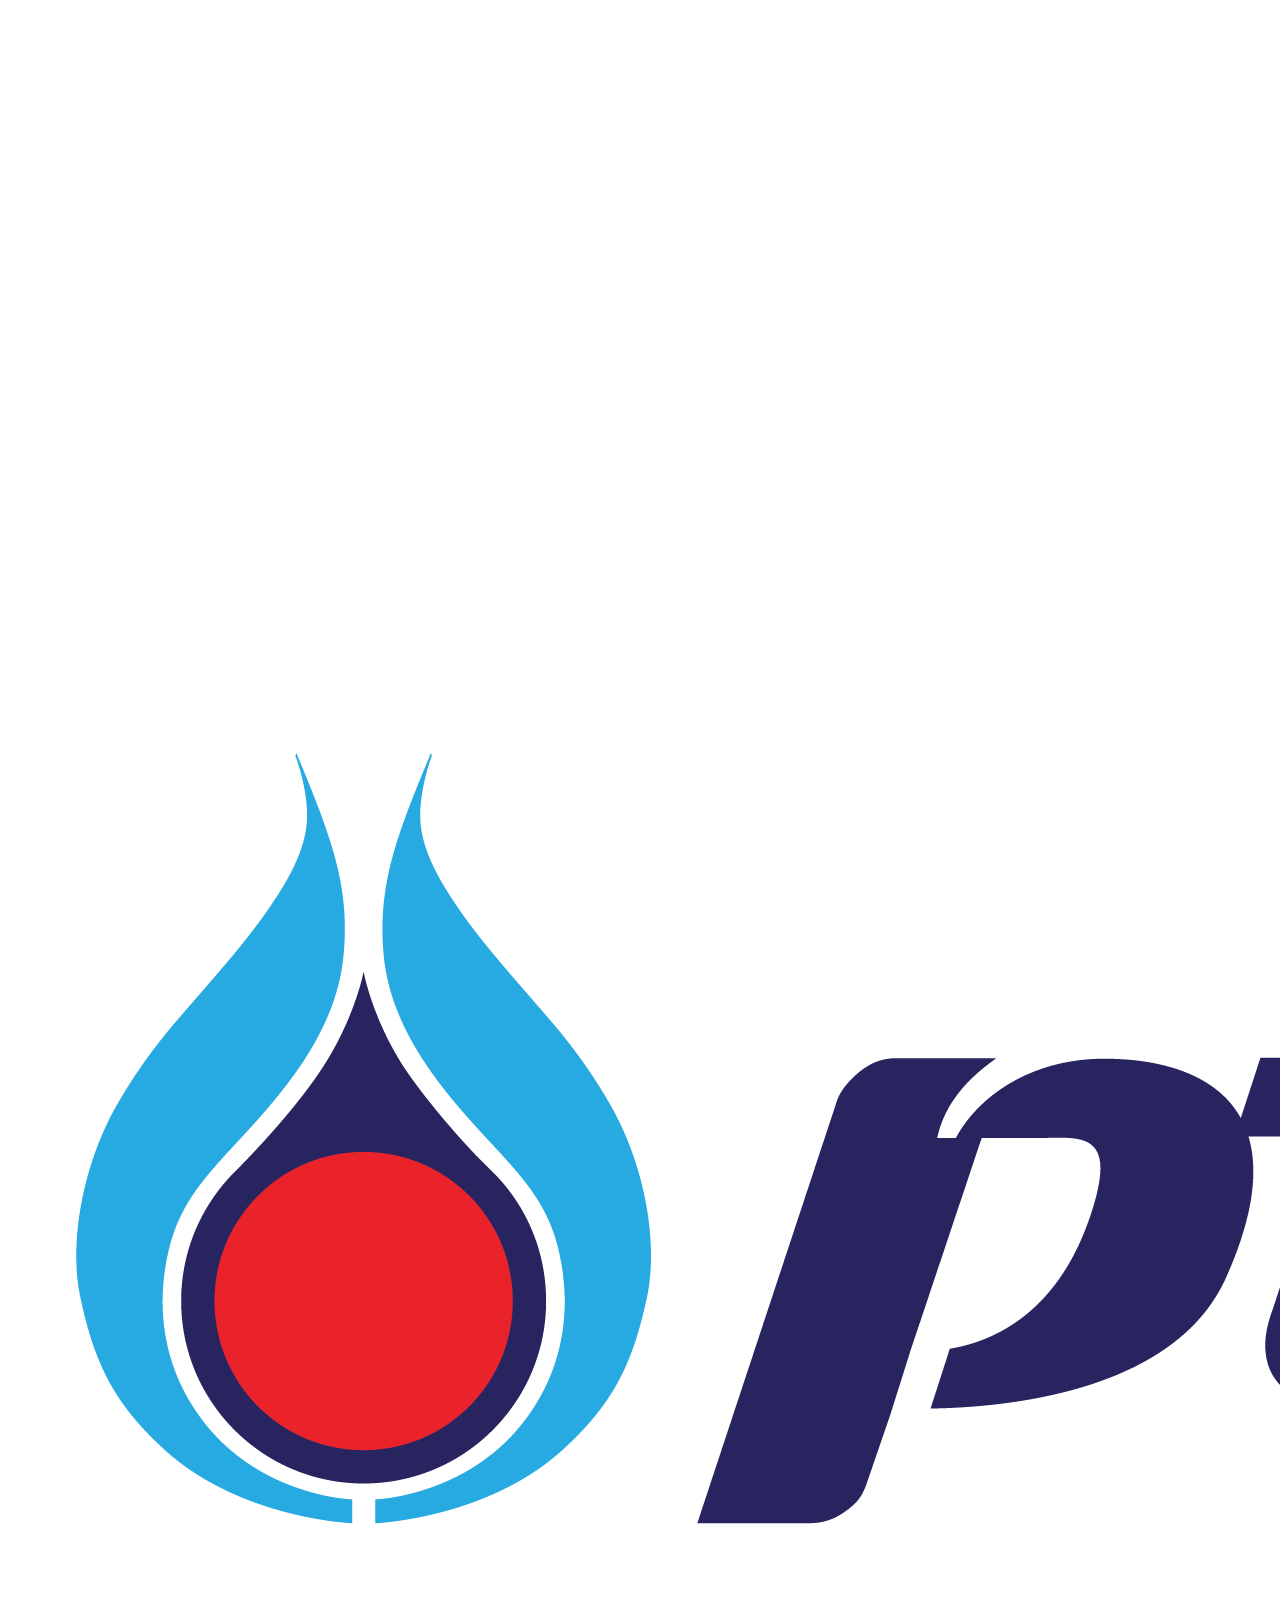
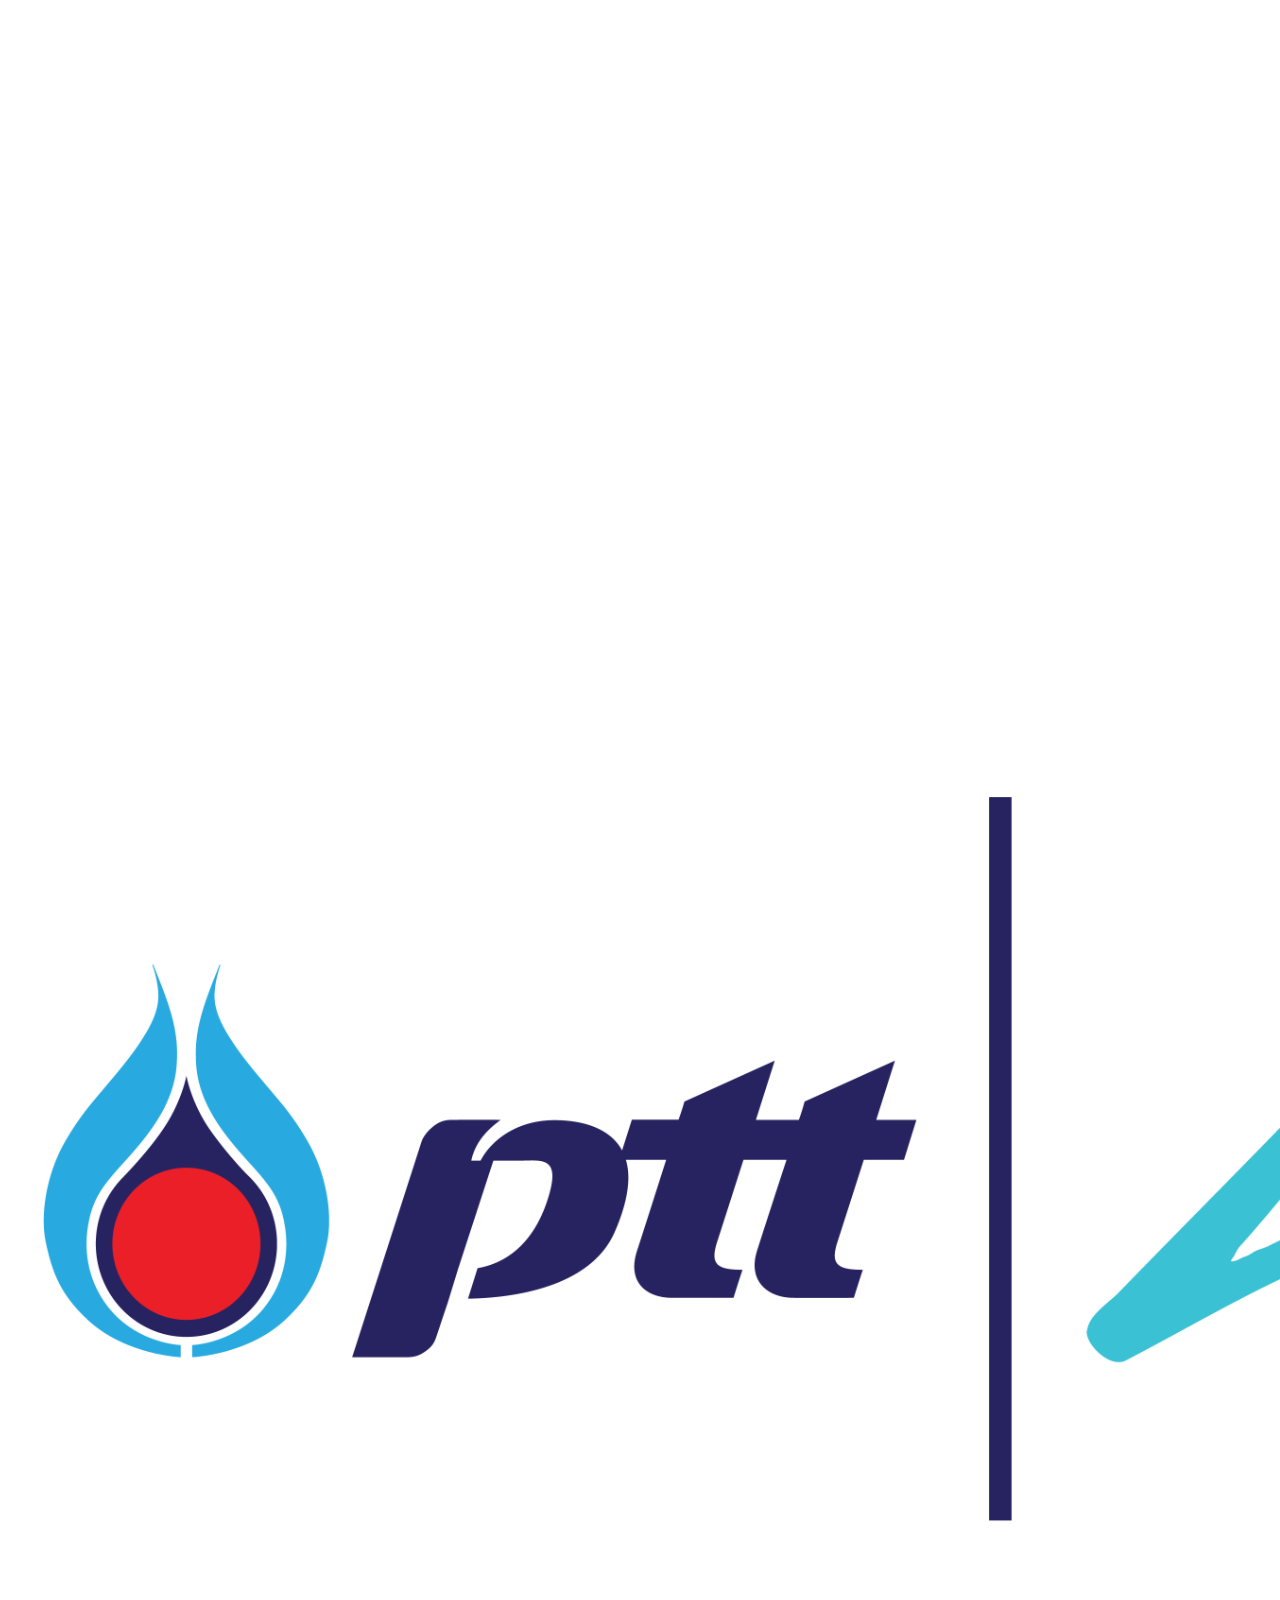
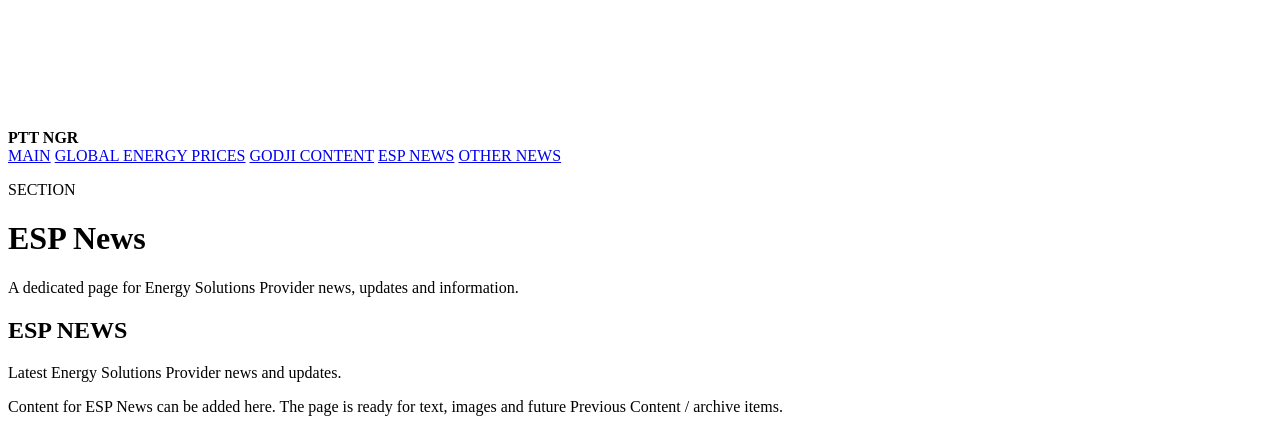
==== commit 3ddcb9bc: "Add files via upload" ====
--- a/esp-news.html
+++ b/esp-news.html
@@ -1,11 +1,11 @@
-<!doctype html>
+<!DOCTYPE html>
 <html lang="en">
 <head>
-<meta charset="utf-8">
-<meta name="viewport" content="width=device-width, initial-scale=1">
-<title>ESP News — PTT NGR</title>
-<link rel="stylesheet" href="style.css">
-<style>
+  <meta charset="UTF-8" />
+  <meta name="viewport" content="width=device-width, initial-scale=1.0" />
+  <title>PTT NGR | ESP News</title>
+
+  <style>
 
 /* ===== CONTENT LAYOUT ===== */
 .page-grid{
@@ -330,45 +330,64 @@
 
 </style>
 </head>
+
 <body>
-<header>
-  <a href="index.html" aria-label="PTT NGR Main">
-    <img class="logo" src="assets/PTT NGR color_0.png" alt="PTT NGR logo">
-  </a>
-
-  <div class="header-right">
-    <img class="anniversary-logo" src="assets/PTT_40_years.png" alt="PTT 40 years NGR Natural Gas Retail">
-    <div class="brand">
-      <h1>PTT NGR</h1>
+
+  <header class="site-header">
+    <div class="top-header">
+
+      <!-- LEFT LOGO -->
+      <div class="brand-left">
+        <img src="assets/PTT NGR color_0.png" alt="PTT NGR">
+      </div>
+
+      <!-- RIGHT LOGOS + PORTAL NAME -->
+      <div class="brand-right">
+        <img class="brand-anniversary" src="assets/PTT_40_years.png" alt="PTT NGR 40 Years">
+
+        <div class="portal-title">
+          <strong>PTT NGR</strong>
+        </div>
+      </div>
+
     </div>
-  </div>
-</header>
-
-<nav class="nav" aria-label="Main navigation">
-  <a href="index.html">MAIN</a>
-  <a href="global-energy-prices.html" class="active">GLOBAL ENERGY PRICES</a>
-  <a href="godji-content.html">GODJI CONTENT</a>
-  <a href="esp-news.html">ESP NEWS</a>
-  <a href="other-news.html">OTHER NEWS</a>
-</nav>
-
-<main>
-  <h2>Global Energy Prices</h2>
-
-  <div class="page-grid">
-    <section class="latest-content" aria-label="Latest content">
-      <div id="latest-content" class="loading">Loading content…</div>
+
+    <nav class="main-nav">
+      <a href="index.html">MAIN</a>
+      <a href="global-energy-prices.html">GLOBAL ENERGY PRICES</a>
+      <a href="godji-content.html">GODJI CONTENT</a>
+      <a class="active" href="esp-news.html">ESP NEWS</a>
+      <a href="other-news.html">OTHER NEWS</a>
+    </nav>
+  </header>
+
+
+  <main class="page">
+
+    <p class="eyebrow">SECTION</p>
+    <h1 class="page-title">ESP News</h1>
+    <p class="page-intro">
+      A dedicated page for Energy Solutions Provider news, updates and information.
+    </p>
+
+    <section class="content-section">
+      <div class="section-heading">
+        <h2>ESP NEWS</h2>
+        <p>Latest Energy Solutions Provider news and updates.</p>
+      </div>
+
+      <div class="about-card">
+        <p>
+          Content for ESP News can be added here. The page is ready for text,
+          images and future Previous Content / archive items.
+        </p>
+      </div>
     </section>
 
-    <aside class="previous-sidebar" aria-label="Previous Content">
-      <h3>Previous Content</h3>
-      <div id="previous-content" class="previous-list loading">Loading content…</div>
-    </aside>
-  </div>
-</main>
+  </main>
 
 <script>
-const DATA_FILE = "assets/content/global-energy-prices.json";
+const DATA_FILE = "assets/content/esp-news.json";
 let allItems = [];
 
 function safeText(value) {
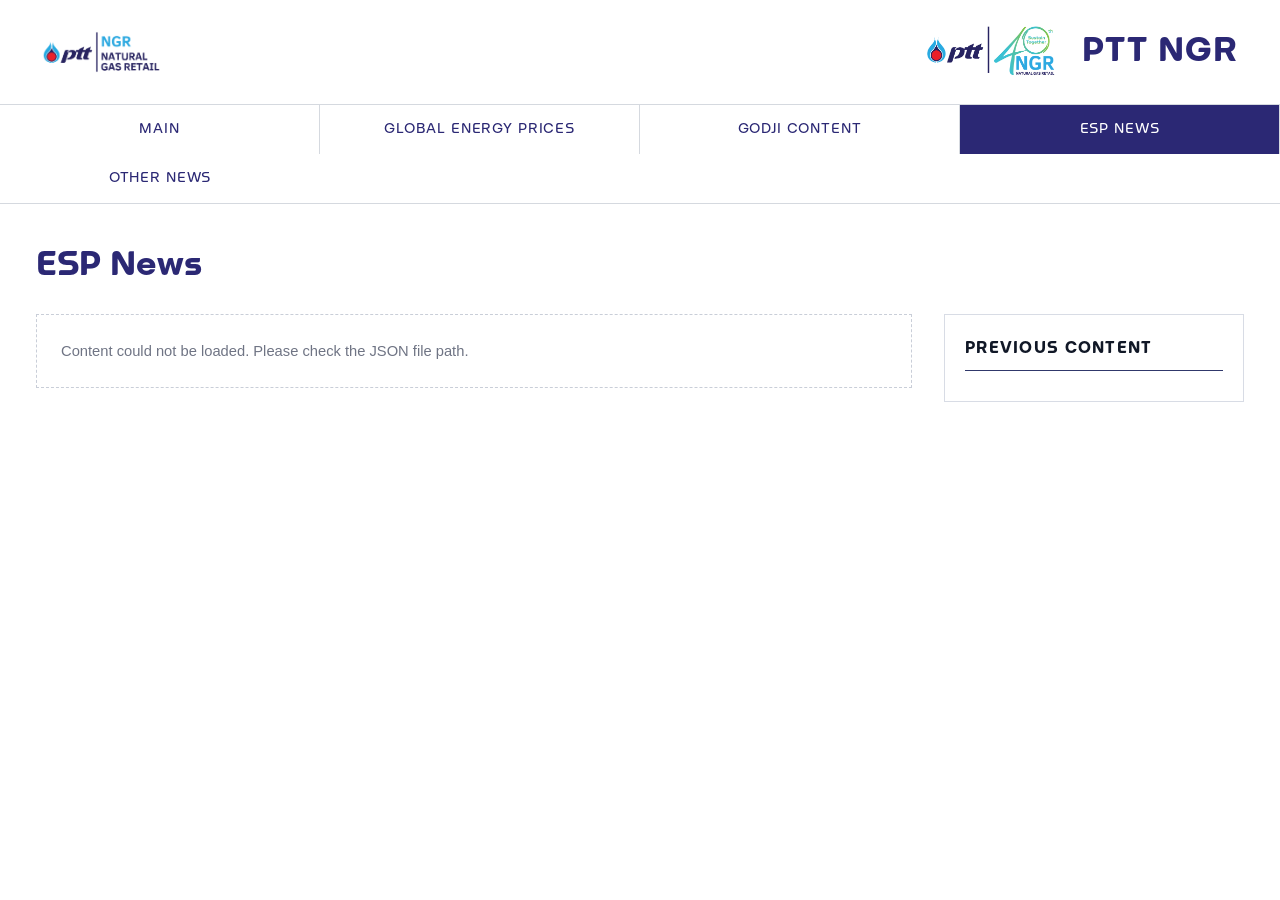
==== commit a3dbee1e: "Add files via upload" ====
--- a/esp-news.html
+++ b/esp-news.html
@@ -1,11 +1,11 @@
-<!DOCTYPE html>
+<!doctype html>
 <html lang="en">
 <head>
-  <meta charset="UTF-8" />
-  <meta name="viewport" content="width=device-width, initial-scale=1.0" />
-  <title>PTT NGR | ESP News</title>
-
-  <style>
+<meta charset="utf-8">
+<meta name="viewport" content="width=device-width, initial-scale=1">
+<title>ESP News — PTT NGR</title>
+<link rel="stylesheet" href="style.css">
+<style>
 
 /* ===== CONTENT LAYOUT ===== */
 .page-grid{
@@ -330,61 +330,42 @@
 
 </style>
 </head>
-
 <body>
-
-  <header class="site-header">
-    <div class="top-header">
-
-      <!-- LEFT LOGO -->
-      <div class="brand-left">
-        <img src="assets/PTT NGR color_0.png" alt="PTT NGR">
-      </div>
-
-      <!-- RIGHT LOGOS + PORTAL NAME -->
-      <div class="brand-right">
-        <img class="brand-anniversary" src="assets/PTT_40_years.png" alt="PTT NGR 40 Years">
-
-        <div class="portal-title">
-          <strong>PTT NGR</strong>
-        </div>
-      </div>
-
+<header>
+  <a href="index.html" aria-label="PTT NGR Main">
+    <img class="logo" src="assets/PTT NGR color_0.png" alt="PTT NGR logo">
+  </a>
+
+  <div class="header-right">
+    <img class="anniversary-logo" src="assets/PTT_40_years.png" alt="PTT 40 years NGR Natural Gas Retail">
+    <div class="brand">
+      <h1>PTT NGR</h1>
     </div>
-
-    <nav class="main-nav">
-      <a href="index.html">MAIN</a>
-      <a href="global-energy-prices.html">GLOBAL ENERGY PRICES</a>
-      <a href="godji-content.html">GODJI CONTENT</a>
-      <a class="active" href="esp-news.html">ESP NEWS</a>
-      <a href="other-news.html">OTHER NEWS</a>
-    </nav>
-  </header>
-
-
-  <main class="page">
-
-    <p class="eyebrow">SECTION</p>
-    <h1 class="page-title">ESP News</h1>
-    <p class="page-intro">
-      A dedicated page for Energy Solutions Provider news, updates and information.
-    </p>
-
-    <section class="content-section">
-      <div class="section-heading">
-        <h2>ESP NEWS</h2>
-        <p>Latest Energy Solutions Provider news and updates.</p>
-      </div>
-
-      <div class="about-card">
-        <p>
-          Content for ESP News can be added here. The page is ready for text,
-          images and future Previous Content / archive items.
-        </p>
-      </div>
+  </div>
+</header>
+
+<nav class="nav" aria-label="Main navigation">
+  <a href="index.html">MAIN</a>
+  <a href="global-energy-prices.html">GLOBAL ENERGY PRICES</a>
+  <a href="godji-content.html">GODJI CONTENT</a>
+  <a href="esp-news.html" class="active">ESP NEWS</a>
+  <a href="other-news.html">OTHER NEWS</a>
+</nav>
+
+<main>
+  <h2>ESP News</h2>
+
+  <div class="page-grid">
+    <section class="latest-content" aria-label="Latest content">
+      <div id="latest-content" class="loading">Loading content…</div>
     </section>
 
-  </main>
+    <aside class="previous-sidebar" aria-label="Previous Content">
+      <h3>Previous Content</h3>
+      <div id="previous-content" class="previous-list loading">Loading content…</div>
+    </aside>
+  </div>
+</main>
 
 <script>
 const DATA_FILE = "assets/content/esp-news.json";
--- a/style.css
+++ b/style.css
@@ -0,0 +1,480 @@
+@font-face {
+  font-family: "PTT45Pride";
+  src: url("assets/PTT45Pride-Regular.otf") format("opentype");
+  font-weight: 400;
+  font-style: normal;
+  font-display: swap;
+}
+@font-face {
+  font-family: "PTT45Pride";
+  src: url("assets/PTT45Pride-Light.otf") format("opentype");
+  font-weight: 300;
+  font-style: normal;
+  font-display: swap;
+}
+@font-face {
+  font-family: "PTT45Pride";
+  src: url("assets/PTT45Pride-Bold.otf") format("opentype");
+  font-weight: 700;
+  font-style: normal;
+  font-display: swap;
+}
+
+:root{
+  --ptt-blue:#2b2874;
+  --ptt-cyan:#29a9df;
+  --border:#d5d9df;
+  --text:#111827;
+  --muted:#667085;
+  --paper:#ffffff;
+  --soft:#f6f8fa;
+}
+
+*{box-sizing:border-box}
+
+body{
+  margin:0;
+  background:#fff;
+  color:var(--text);
+  font-family:Arial, Helvetica, sans-serif;
+  line-height:1.65;
+}
+
+h1,h2,h3,h4,.brand,.nav a,.eyebrow,.archive-date,.archive-title,.content-meta{
+  font-family:"PTT45Pride", Arial, sans-serif;
+}
+
+header{
+  min-height:102px;
+  padding:18px 42px;
+  display:flex;
+  align-items:center;
+  justify-content:space-between;
+  gap:30px;
+  border-bottom:1px solid var(--border);
+}
+
+.logo{
+  height:62px;
+  width:auto;
+  object-fit:contain;
+  display:block;
+}
+
+.header-right{
+  display:flex;
+  align-items:center;
+  justify-content:flex-end;
+  gap:26px;
+}
+
+.anniversary-logo{
+  height:68px;
+  width:auto;
+  max-width:170px;
+  object-fit:contain;
+  display:block;
+}
+
+.brand{
+  text-align:right;
+  color:var(--ptt-blue);
+}
+
+.brand h1{
+  margin:0;
+  font-size:34px;
+  line-height:1.05;
+  letter-spacing:.03em;
+}
+
+.brand p{
+  margin:8px 0 0;
+  font-family:Arial, Helvetica, sans-serif;
+  color:#475467;
+  font-size:13px;
+}
+
+.nav{
+  display:grid;
+  grid-template-columns:repeat(4,1fr);
+  border-bottom:1px solid var(--border);
+}
+
+.nav a{
+  color:var(--ptt-blue);
+  text-decoration:none;
+  text-align:center;
+  padding:13px 10px;
+  border-right:1px solid var(--border);
+  font-size:14px;
+  letter-spacing:.06em;
+}
+
+.nav a:last-child{border-right:0}
+.nav a:hover{background:#f4f6f8}
+
+.nav a.active{
+  background:var(--ptt-blue);
+  color:#fff;
+}
+
+main{
+  width:min(100%, 1480px);
+  max-width:1480px;
+  margin:0 auto;
+  padding:36px 36px 70px;
+}
+
+.eyebrow{
+  color:var(--ptt-cyan);
+  font-weight:700;
+  font-size:13px;
+  letter-spacing:.1em;
+  text-transform:uppercase;
+}
+
+h2{
+  margin:5px 0 8px;
+  color:var(--ptt-blue);
+  font-size:34px;
+  line-height:1.2;
+}
+
+.intro{
+  margin:0 0 32px;
+  color:#475467;
+}
+
+.panel{
+  border:1px solid var(--border);
+  padding:25px;
+  margin-bottom:38px;
+}
+
+.panel h3{
+  color:var(--ptt-blue);
+  margin:0 0 12px;
+  font-size:23px;
+}
+
+.content-list{
+  display:flex;
+  flex-direction:column;
+  gap:24px;
+}
+
+.content-card{
+  border:1px solid var(--border);
+  display:grid;
+  grid-template-columns:minmax(260px, 38%) 1fr;
+  background:#fff;
+}
+
+.content-image,
+.content-image-placeholder{
+  width:100%;
+  height:100%;
+  min-height:260px;
+  object-fit:cover;
+  display:block;
+}
+
+.content-image-placeholder{
+  background:linear-gradient(135deg, #eef4f7, #f7f9fb);
+  color:#8a94a6;
+  display:flex;
+  align-items:center;
+  justify-content:center;
+  font-family:"PTT45Pride", Arial, sans-serif;
+  font-size:15px;
+  letter-spacing:.14em;
+}
+
+.content-copy{
+  padding:28px 30px;
+}
+
+.content-meta{
+  color:var(--ptt-cyan);
+  font-size:14px;
+  font-weight:700;
+  letter-spacing:.05em;
+  margin-bottom:6px;
+}
+
+.content-copy h3{
+  color:var(--ptt-blue);
+  margin:0 0 12px;
+  font-size:26px;
+  line-height:1.25;
+}
+
+.content-copy p{
+  margin:0;
+  color:#344054;
+}
+
+.archive{
+  border-top:2px solid var(--ptt-blue);
+  padding-top:20px;
+  margin-top:42px;
+}
+
+.archive h3{
+  margin:0 0 14px;
+  color:var(--ptt-blue);
+  font-size:25px;
+}
+
+.archive-list{
+  display:flex;
+  flex-direction:column;
+  gap:0;
+}
+
+.archive-item{
+  display:flex;
+  align-items:baseline;
+  gap:20px;
+  padding:13px 0;
+  border-bottom:1px solid var(--border);
+  text-decoration:none;
+}
+
+.archive-date{
+  flex:0 0 105px;
+  color:var(--ptt-cyan);
+  font-size:14px;
+  font-weight:700;
+}
+
+.archive-title{
+  color:#172033;
+  font-size:16px;
+  font-weight:700;
+}
+
+.archive-item:hover .archive-title{
+  color:var(--ptt-cyan);
+}
+
+@media(max-width:900px){
+  header{padding:15px 24px}
+  .anniversary-logo{height:58px; max-width:145px}
+  .content-card{grid-template-columns:1fr}
+  .content-image,
+  .content-image-placeholder{min-height:230px}
+}
+
+@media(max-width:700px){
+  header{
+    padding:15px 20px;
+    align-items:flex-start;
+  }
+
+  .logo{height:48px}
+
+  .header-right{
+    gap:12px;
+  }
+
+  .anniversary-logo{
+    height:42px;
+    max-width:105px;
+  }
+
+  .brand h1{font-size:25px}
+  .brand p{font-size:11px; margin-top:5px}
+
+  .nav{grid-template-columns:repeat(2,1fr)}
+  .nav a{border-bottom:1px solid var(--border)}
+
+  main{padding:30px 20px 55px}
+  h2{font-size:29px}
+
+  .content-copy{padding:22px}
+  .content-copy h3{font-size:23px}
+
+  .archive-item{display:block}
+  .archive-date{display:block;margin-bottom:3px}
+}
+
+
+/* ===== RESPONSIVE PORTAL LAYOUT ===== */
+@media (max-width: 1100px){
+  header{
+    padding:16px 28px;
+    gap:22px;
+  }
+
+  main{
+    padding:32px 28px 60px;
+  }
+
+  .logo{
+    height:56px;
+  }
+
+  .anniversary-logo{
+    height:60px;
+  }
+}
+
+@media (max-width: 820px){
+  header{
+    min-height:auto;
+    padding:16px 22px;
+    gap:18px;
+  }
+
+  .header-right{
+    gap:18px;
+  }
+
+  .logo{
+    height:52px;
+  }
+
+  .anniversary-logo{
+    height:56px;
+    max-width:145px;
+  }
+
+  .brand h1{
+    font-size:30px;
+  }
+
+  main{
+    padding:28px 22px 52px;
+  }
+
+  .nav a{
+    font-size:13px;
+    padding:12px 8px;
+  }
+
+  .panel{
+    padding:22px;
+    margin-bottom:26px;
+  }
+}
+
+@media (max-width: 640px){
+  body{
+    line-height:1.55;
+  }
+
+  header{
+    padding:14px 16px;
+    align-items:center;
+  }
+
+  .logo{
+    height:44px;
+  }
+
+  .header-right{
+    gap:10px;
+    min-width:0;
+  }
+
+  .anniversary-logo{
+    height:44px;
+    max-width:105px;
+  }
+
+  .brand h1{
+    font-size:23px;
+    letter-spacing:.02em;
+  }
+
+  .brand p{
+    margin-top:3px;
+    font-size:10px;
+    line-height:1.3;
+  }
+
+  .nav{
+    grid-template-columns:repeat(2, minmax(0, 1fr));
+  }
+
+  .nav a{
+    min-height:52px;
+    display:flex;
+    align-items:center;
+    justify-content:center;
+    padding:9px 8px;
+    font-size:11px;
+    letter-spacing:.045em;
+    border-bottom:1px solid var(--border);
+  }
+
+  .nav a:nth-child(2){
+    border-right:0;
+  }
+
+  main{
+    width:100%;
+    padding:24px 16px 46px;
+  }
+
+  .eyebrow{
+    font-size:11px;
+  }
+
+  h2{
+    font-size:28px;
+  }
+
+  .intro{
+    margin-bottom:24px;
+    font-size:15px;
+    line-height:1.55;
+  }
+
+  .panel{
+    padding:18px;
+    margin-bottom:20px;
+  }
+
+  .panel h3{
+    font-size:20px;
+  }
+}
+
+@media (max-width: 420px){
+  header{
+    padding:12px 12px;
+  }
+
+  .logo{
+    height:38px;
+  }
+
+  .anniversary-logo{
+    height:38px;
+    max-width:85px;
+  }
+
+  .brand h1{
+    font-size:19px;
+  }
+
+  .brand p{
+    font-size:9px;
+  }
+
+  .nav a{
+    font-size:10px;
+    padding:8px 5px;
+  }
+
+  main{
+    padding:20px 12px 40px;
+  }
+
+  h2{
+    font-size:25px;
+  }
+}
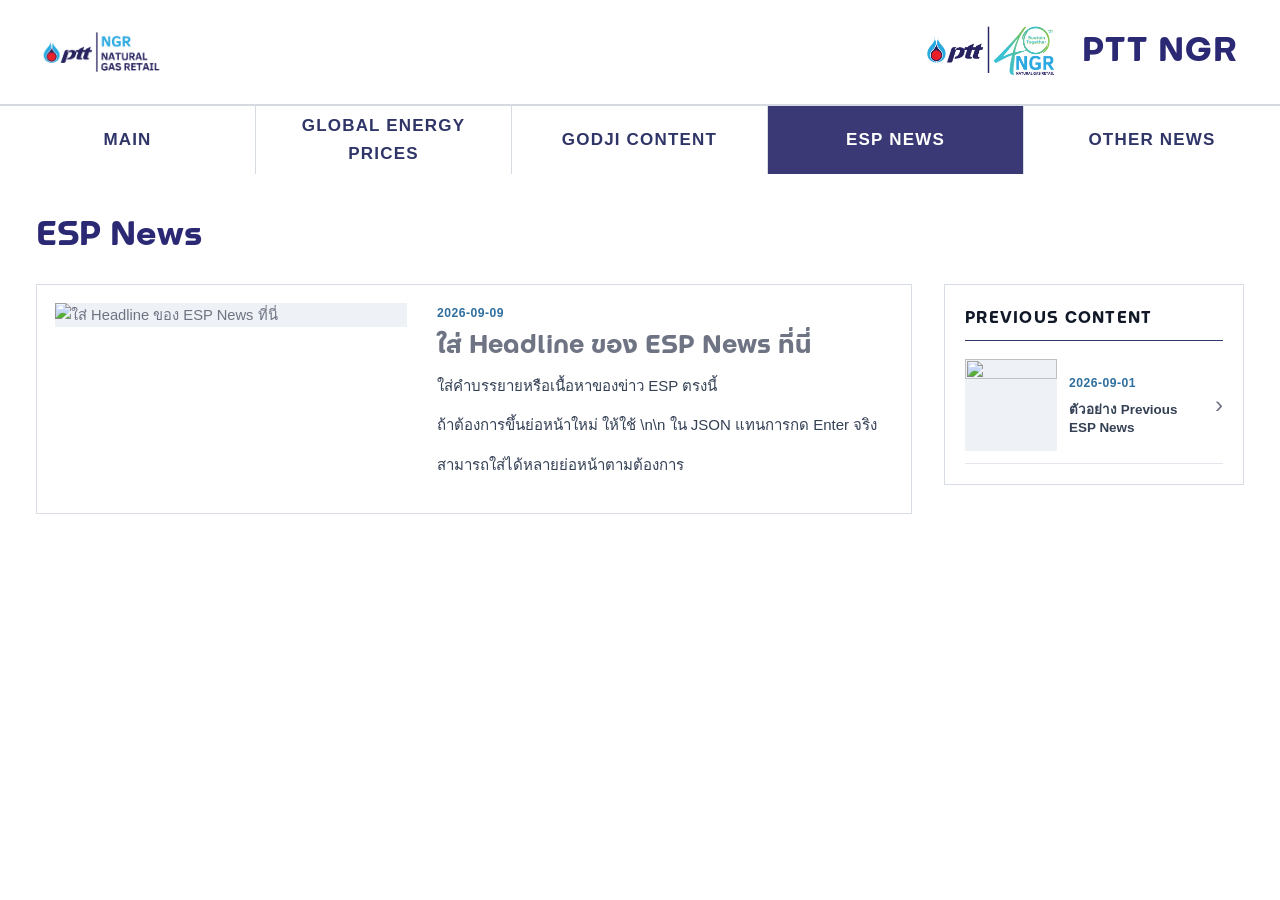
==== commit 70f0b050: "Add files via upload" ====
--- a/esp-news.html
+++ b/esp-news.html
@@ -6,6 +6,58 @@
 <title>ESP News — PTT NGR</title>
 <link rel="stylesheet" href="style.css">
 <style>
+/* Match index.html: five navigation tabs with equal-width columns */
+.main-nav{
+  display:grid;
+  grid-template-columns:repeat(5, 1fr);
+  border-top:1px solid #d7dbe2;
+}
+
+.main-nav a{
+  min-height:68px;
+  padding:0 20px;
+  display:flex;
+  align-items:center;
+  justify-content:center;
+  border-right:1px solid #d7dbe2;
+  color:#2f3567;
+  text-decoration:none;
+  font-family:"PTT45", Arial, sans-serif;
+  font-size:17px;
+  font-weight:700;
+  letter-spacing:.07em;
+  text-align:center;
+  transition:background .2s ease, color .2s ease;
+}
+
+.main-nav a:last-child{
+  border-right:0;
+}
+
+.main-nav a:hover,
+.main-nav a.active{
+  background:#3a3975;
+  color:#fff;
+}
+
+@media(max-width:640px){
+  .main-nav{
+    grid-template-columns:repeat(2,1fr);
+  }
+
+  .main-nav a{
+    min-height:52px;
+    padding:8px 10px;
+    font-size:13px;
+    letter-spacing:.03em;
+    border-bottom:1px solid #d7dbe2;
+  }
+
+  .main-nav a:nth-child(2){
+    border-right:0;
+  }
+}
+
 
 /* ===== CONTENT LAYOUT ===== */
 .page-grid{
@@ -344,7 +396,7 @@
   </div>
 </header>
 
-<nav class="nav" aria-label="Main navigation">
+<nav class="main-nav" aria-label="Main navigation">
   <a href="index.html">MAIN</a>
   <a href="global-energy-prices.html">GLOBAL ENERGY PRICES</a>
   <a href="godji-content.html">GODJI CONTENT</a>
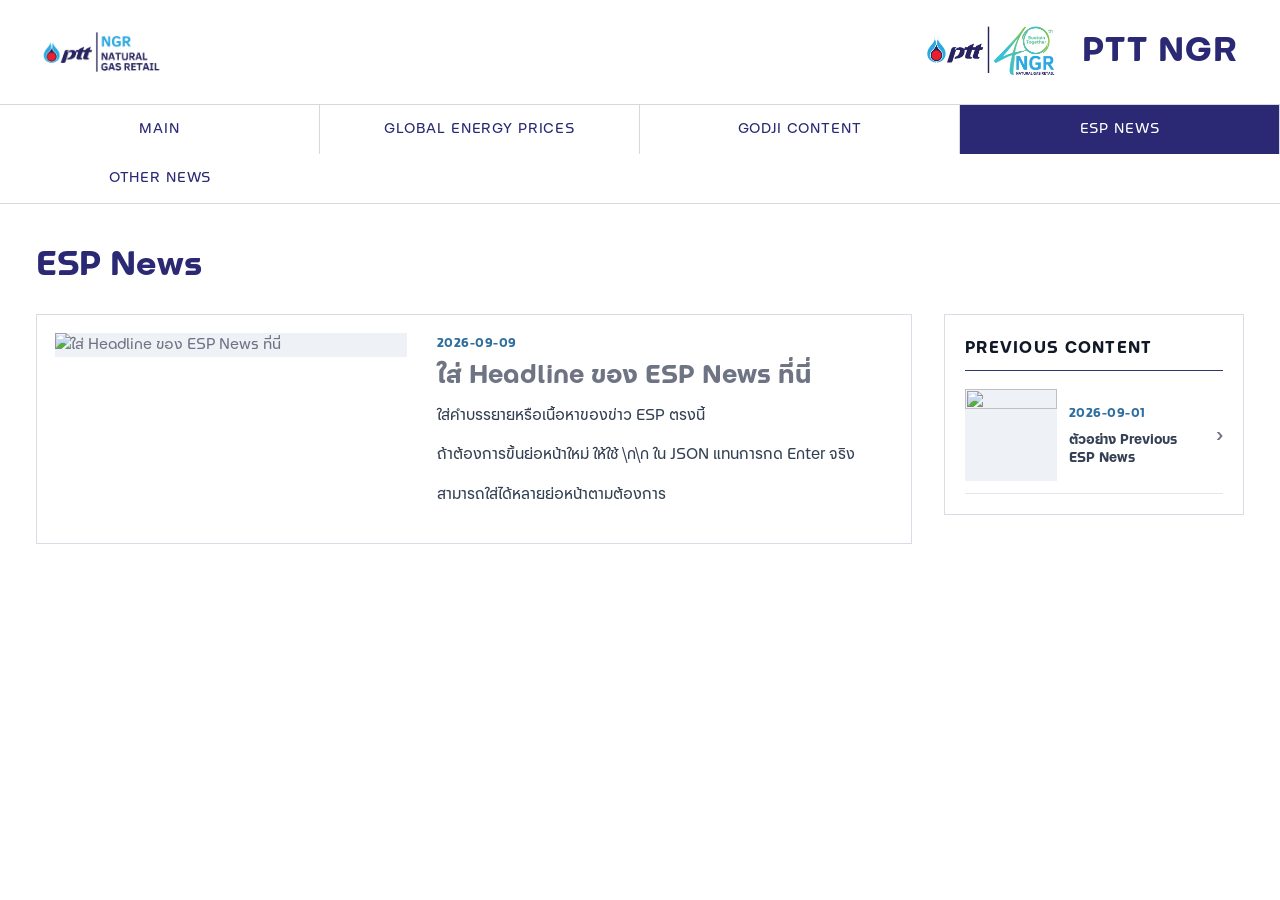
==== commit ce7c5786: "Add files via upload" ====
--- a/esp-news.html
+++ b/esp-news.html
@@ -6,57 +6,23 @@
 <title>ESP News — PTT NGR</title>
 <link rel="stylesheet" href="style.css">
 <style>
-/* Match index.html: five navigation tabs with equal-width columns */
-.main-nav{
-  display:grid;
-  grid-template-columns:repeat(5, 1fr);
-  border-top:1px solid #d7dbe2;
-}
-
-.main-nav a{
-  min-height:68px;
-  padding:0 20px;
-  display:flex;
-  align-items:center;
-  justify-content:center;
-  border-right:1px solid #d7dbe2;
-  color:#2f3567;
-  text-decoration:none;
-  font-family:"PTT45", Arial, sans-serif;
-  font-size:17px;
-  font-weight:700;
-  letter-spacing:.07em;
-  text-align:center;
-  transition:background .2s ease, color .2s ease;
-}
-
-.main-nav a:last-child{
-  border-right:0;
-}
-
-.main-nav a:hover,
-.main-nav a.active{
-  background:#3a3975;
-  color:#fff;
-}
-
-@media(max-width:640px){
-  .main-nav{
-    grid-template-columns:repeat(2,1fr);
-  }
-
-  .main-nav a{
-    min-height:52px;
-    padding:8px 10px;
-    font-size:13px;
-    letter-spacing:.03em;
-    border-bottom:1px solid #d7dbe2;
-  }
-
-  .main-nav a:nth-child(2){
-    border-right:0;
-  }
-}
+  @font-face {
+    font-family: "PTT45";
+    src: url("assets/PTT45Pride-Regular.otf") format("opentype");
+    font-weight: 400;
+    font-style: normal;
+  }
+
+  @font-face {
+    font-family: "PTT45";
+    src: url("assets/PTT45Pride-Bold.otf") format("opentype");
+    font-weight: 700;
+    font-style: normal;
+  }
+
+  body {
+    font-family: "PTT45", Arial, sans-serif;
+  }
 
 
 /* ===== CONTENT LAYOUT ===== */
@@ -396,7 +362,7 @@
   </div>
 </header>
 
-<nav class="main-nav" aria-label="Main navigation">
+<nav class="nav" aria-label="Main navigation">
   <a href="index.html">MAIN</a>
   <a href="global-energy-prices.html">GLOBAL ENERGY PRICES</a>
   <a href="godji-content.html">GODJI CONTENT</a>
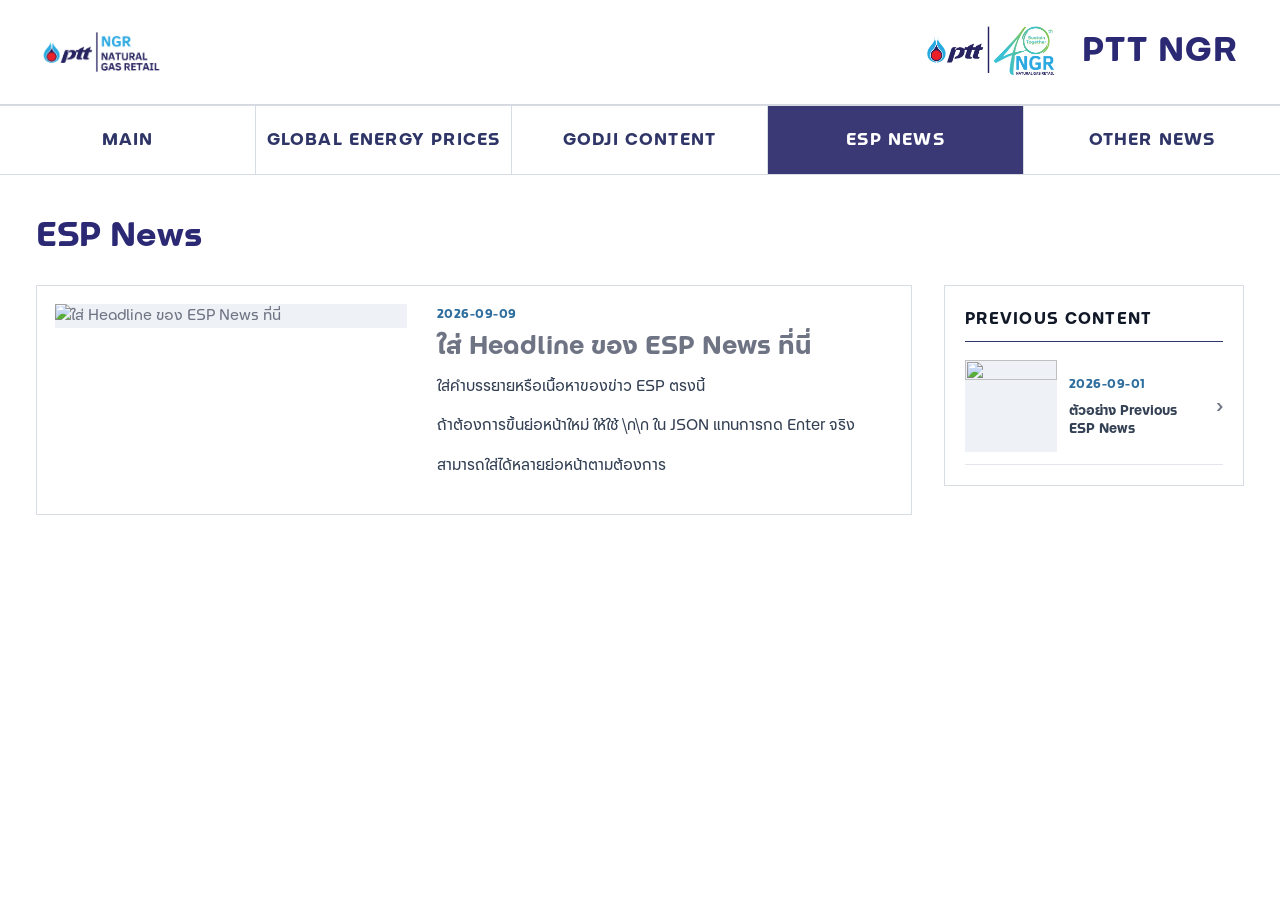
==== commit 20189287: "Add files via upload" ====
--- a/esp-news.html
+++ b/esp-news.html
@@ -24,6 +24,77 @@
     font-family: "PTT45", Arial, sans-serif;
   }
 
+
+
+/* ===== NAVIGATION: same structure/style as index(2).html ===== */
+.nav{
+  display:grid;
+  grid-template-columns:repeat(5, minmax(0, 1fr));
+  width:100%;
+  border-top:1px solid #d7dbe2;
+  border-bottom:1px solid #d7dbe2;
+}
+
+.nav a{
+  min-width:0;
+  min-height:68px;
+  padding:0 12px;
+  display:flex;
+  align-items:center;
+  justify-content:center;
+  box-sizing:border-box;
+  border-right:1px solid #d7dbe2;
+  color:#2f3567;
+  background:#fff;
+  text-decoration:none;
+  font-family:"PTT45", Arial, sans-serif;
+  font-size:17px;
+  font-weight:700;
+  letter-spacing:.07em;
+  line-height:1.15;
+  text-align:center;
+  white-space:nowrap;
+  transition:background .2s ease, color .2s ease;
+}
+
+.nav a:last-child{
+  border-right:0;
+}
+
+.nav a:hover,
+.nav a.active{
+  background:#3a3975;
+  color:#fff;
+}
+
+/* Keep all five tabs in one row on desktop/tablet. */
+@media(max-width:900px) and (min-width:641px){
+  .nav a{
+    padding:0 7px;
+    font-size:14px;
+    letter-spacing:.035em;
+  }
+}
+
+/* Mobile: preserve all five tabs without horizontal overflow.
+   They can form a compact two-row grid on very narrow screens. */
+@media(max-width:640px){
+  .nav{
+    grid-template-columns:repeat(2, minmax(0, 1fr));
+  }
+
+  .nav a{
+    min-height:52px;
+    padding:8px 6px;
+    font-size:12px;
+    letter-spacing:.02em;
+    white-space:normal;
+  }
+
+  .nav a:nth-child(2n){
+    border-right:0;
+  }
+}
 
 /* ===== CONTENT LAYOUT ===== */
 .page-grid{
